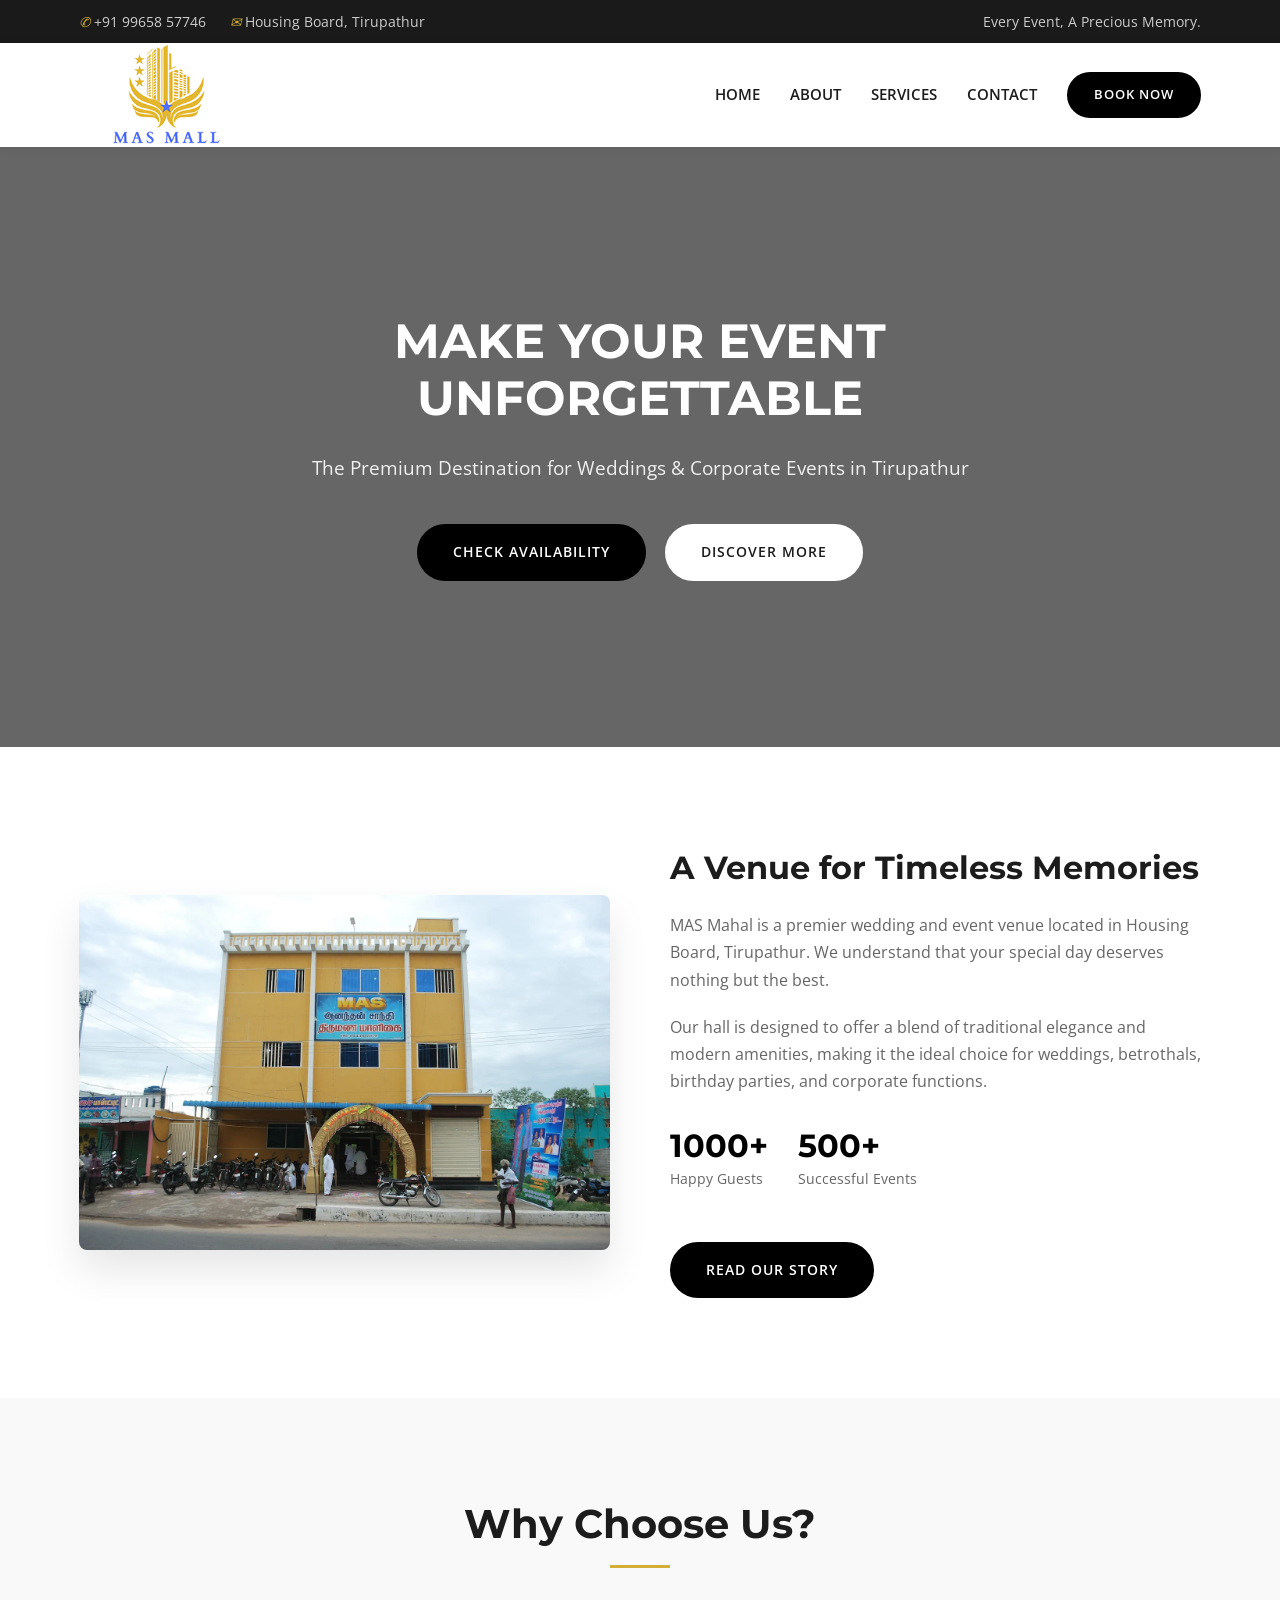
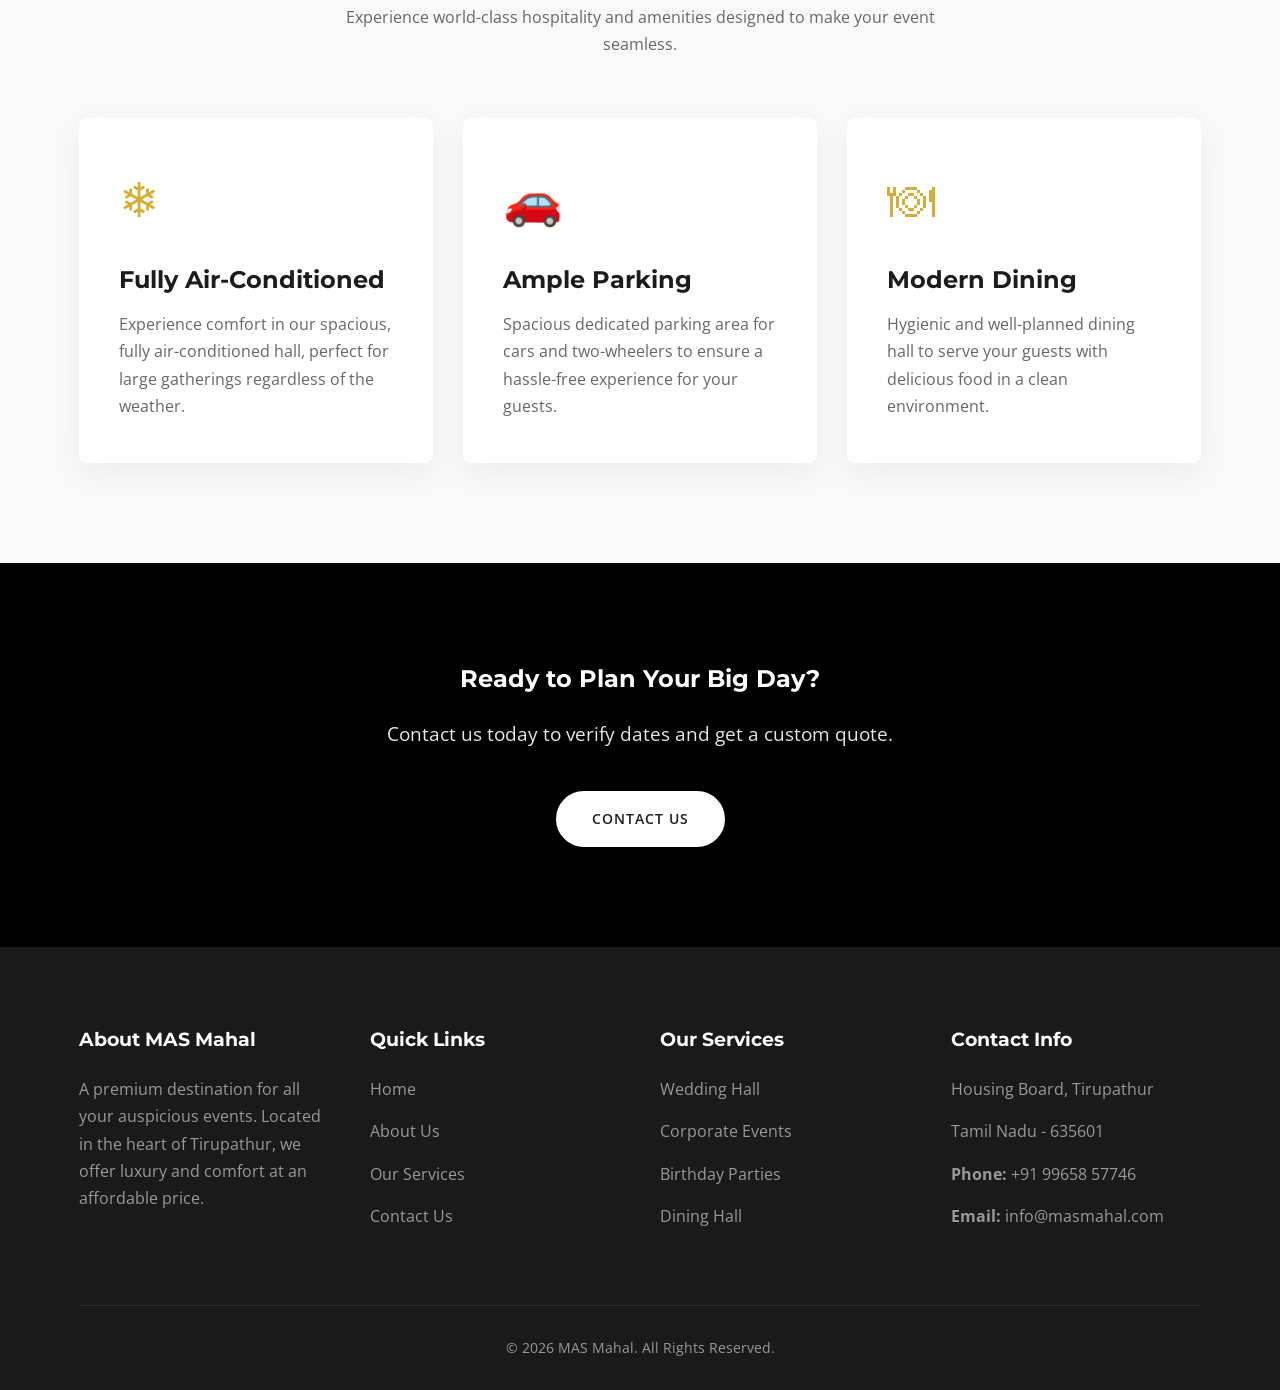
==== index.html @ 06b5ebdb "site" ====
<!DOCTYPE html>
<html lang="en">

<head>
    <meta charset="UTF-8">
    <meta name="viewport" content="width=device-width, initial-scale=1.0">
    <title>MAS Mahal | Premium Wedding & Event Venue</title>
    <meta name="description"
        content="MAS Mahal - A premium air-conditioned wedding and event venue in Manavala Nagar, Tiruvallur. Perfect for weddings, receptions, and corporate events.">
    <!-- Google Fonts -->
    <link rel="preconnect" href="https://fonts.googleapis.com">
    <link rel="preconnect" href="https://fonts.gstatic.com" crossorigin>
    <link
        href="https://fonts.googleapis.com/css2?family=Inter:wght@400;500;600&family=Playfair+Display:wght@400;600;700&display=swap"
        rel="stylesheet">
    <!-- Custom CSS -->
    <link rel="stylesheet" href="assets/css/style.css">
    <style>
        /* Mobile Menu Basic Implementation */
        .mobile-menu-btn {
            display: none;
            color: var(--secondary-color);
            font-size: 1.5rem;
            cursor: pointer;
        }

        @media(max-width: 768px) {
            .mobile-menu-btn {
                display: block;
            }
        }
    </style>
</head>

<body>

    <!-- Top Bar -->
    <div class="top-bar">
        <div class="container top-bar-content">
            <div>
                <span><i style="color:var(--secondary-color)">&#9990;</i> +91 99658 57746</span>
                <span style="margin-left: 20px"><i style="color:var(--secondary-color)">&#9993;</i> Housing Board,
                    Tirupathur</span>
            </div>
            <div>
                <!-- Social Icons or Opening Hours could go here -->
                <span>Every Event, A Precious Memory.</span>
            </div>
        </div>
    </div>

    <header>
        <div class="container">
            <nav>
                <div class="logo">
                    <a href="index.html"> <img src="./assets/images/logo.png" alt="MAS Mahal logo" style="width: 70%;"> </a>
                </div>
                <div class="mobile-menu-btn"
                    onclick="document.querySelector('.nav-links').style.display = document.querySelector('.nav-links').style.display=='flex'?'none':'flex'; document.querySelector('.nav-links').style.flexDirection='column'; document.querySelector('.nav-links').style.position='absolute'; document.querySelector('.nav-links').style.top='80px'; document.querySelector('.nav-links').style.left='0'; document.querySelector('.nav-links').style.background='#fff'; document.querySelector('.nav-links').style.width='100%'; document.querySelector('.nav-links').style.padding='20px 0'; document.querySelector('.nav-links').style.boxShadow='0 5px 10px rgba(0,0,0,0.1)';">
                    &#9776;
                </div>
                <ul class="nav-links">
                    <li><a href="index.html">Home</a></li>
                    <li><a href="about.html">About</a></li>
                    <li><a href="services.html">Services</a></li>
                    <li><a href="contact.html">Contact</a></li>
                    <li><a href="contact.html" class="btn" style="padding: 10px 25px; font-size: 0.8rem;">Book Now</a>
                    </li>
                </ul>
            </nav>
        </div>
    </header>

<!-- Hero Section -->
<section class="hero"
    style="background-image: url('https://images.unsplash.com/photo-1519167758481-83f550bb49b3?ixlib=rb-1.2.1&auto=format&fit=crop&w=1950&q=80');">
    <div class="container hero-content">
        <h1>MAKE YOUR EVENT UNFORGETTABLE</h1>
        <p>The Premium Destination for Weddings & Corporate Events in Tirupathur</p>
        <div style="margin-top: 30px;">
            <a href="contact.html" class="btn">Check Availability</a>
            <a href="about.html" class="btn btn-secondary" style="margin-left: 15px;">Discover More</a>
        </div>
    </div>
</section>

<!-- Features / Intro -->
<section class="section">
    <div class="container">
        <div class="split-layout">
            <div class="split-image">
                <img src="assets/images/home.webp"
                    alt="Interior">
            </div>
            <div class="split-content">
                <h2>A Venue for Timeless Memories</h2>
                <p>MAS Mahal is a premier wedding and event venue located in Housing Board, Tirupathur. We understand
                    that your special day deserves nothing but the best.</p>
                <p>Our hall is designed to offer a blend of traditional elegance and modern amenities, making it the
                    ideal choice for weddings, betrothals, birthday parties, and corporate functions.</p>

                <div style="display: flex; gap: 30px; margin-top: 30px;">
                    <div>
                        <h4 style="color:var(--primary-color); font-size: 2rem; margin-bottom: 0;">1000+</h4>
                        <p style="font-size: 0.9rem;">Happy Guests</p>
                    </div>
                    <div>
                        <h4 style="color:var(--primary-color); font-size: 2rem; margin-bottom: 0;">500+</h4>
                        <p style="font-size: 0.9rem;">Successful Events</p>
                    </div>
                </div>

                <a href="about.html" class="btn" style="margin-top: 30px; display: inline-block;">Read Our Story</a>
            </div>
        </div>
    </div>
</section>

<!-- Services Preview -->
<section class="section bg-light">
    <div class="container">
        <div class="section-title">
            <h2>Why Choose Us?</h2>
            <p style="max-width: 600px; margin: 20px auto 0;">Experience world-class hospitality and amenities designed
                to make your event seamless.</p>
        </div>

        <div style="display: grid; grid-template-columns: repeat(auto-fit, minmax(300px, 1fr)); gap: 30px;">
            <!-- Card 1 -->
            <div class="service-card">
                <div class="service-icon">&#10052;</div>
                <h3>Fully Air-Conditioned</h3>
                <p>Experience comfort in our spacious, fully air-conditioned hall, perfect for large gatherings
                    regardless of the weather.</p>
            </div>
            <!-- Card 2 -->
            <div class="service-card">
                <div class="service-icon">&#128663;</div>
                <h3>Ample Parking</h3>
                <p>Spacious dedicated parking area for cars and two-wheelers to ensure a hassle-free experience for your
                    guests.</p>
            </div>
            <!-- Card 3 -->
            <div class="service-card">
                <div class="service-icon">&#127869;</div>
                <h3>Modern Dining</h3>
                <p>Hygienic and well-planned dining hall to serve your guests with delicious food in a clean
                    environment.</p>
            </div>
        </div>
    </div>
</section>

<!-- CTA -->
<section class="section" style="background-color: var(--primary-color); color: var(--white); text-align: center;">
    <div class="container">
        <h2 style="color: var(--white); margin-bottom: 1.5rem;">Ready to Plan Your Big Day?</h2>
        <p style="font-size: 1.2rem; margin-bottom: 2.5rem; opacity: 0.9;">Contact us today to verify dates and get a
            custom quote.</p>
        <a href="contact.html" class="btn btn-secondary">Contact Us</a>
    </div>
</section>

<footer>
    <div class="container">
        <div class="footer-grid">
            <div class="footer-col">
                <h3>About MAS Mahal</h3>
                <p>A premium destination for all your auspicious events. Located in the heart of Tirupathur, we offer
                    luxury and comfort at an affordable price.</p>
            </div>
            <div class="footer-col">
                <h3>Quick Links</h3>
                <ul>
                    <li><a href="index.html">Home</a></li>
                    <li><a href="about.html">About Us</a></li>
                    <li><a href="services.html">Our Services</a></li>
                    <li><a href="contact.html">Contact Us</a></li>
                </ul>
            </div>
            <div class="footer-col">
                <h3>Our Services</h3>
                <ul>
                    <li><a href="services.html">Wedding Hall</a></li>
                    <li><a href="services.html">Corporate Events</a></li>
                    <li><a href="services.html">Birthday Parties</a></li>
                    <li><a href="services.html">Dining Hall</a></li>
                </ul>
            </div>
            <div class="footer-col">
                <h3>Contact Info</h3>
                <ul>
                    <li>Housing Board, Tirupathur</li>
                    <li>Tamil Nadu - 635601</li>
                    <li><strong>Phone:</strong> +91 99658 57746</li>
                    <li><strong>Email:</strong> info@masmahal.com</li>
                </ul>
            </div>
        </div>
        <div class="copyright">
            <p>&copy; <span id="current-year"></span> MAS Mahal. All Rights Reserved.</p>
        </div>
    </div>
</footer>

    <script>document.getElementById('current-year').textContent = new Date().getFullYear();</script>

</body>

</html>
---- assets/css/style.css ----
/* Fonts */
@import url('https://fonts.googleapis.com/css2?family=Montserrat:wght@300;400;500;600;700&family=Open+Sans:wght@400;600&display=swap');

:root {
    --primary-color: #000;
    /* Deep Maroon */
    --secondary-color: #D4AF37;
    /* Gold */
    --text-heading: #1c1c1c;
    /* Almost Black */
    --text-body: #666666;
    /* Gray */
    --bg-light: #f9f9f9;
    --bg-dark: #1a1a1a;
    --white: #ffffff;
    --font-heading: 'Montserrat', sans-serif;
    --font-body: 'Open Sans', sans-serif;
    --transition: all 0.3s ease;
}

* {
    box-sizing: border-box;
    margin: 0;
    padding: 0;
}

body {
    font-family: var(--font-body);
    color: var(--text-body);
    line-height: 1.7;
    background-color: var(--white);
    overflow-x: hidden;
}

h1,
h2,
h3,
h4,
h5,
h6 {
    font-family: var(--font-heading);
    color: var(--text-heading);
    font-weight: 700;
    margin-bottom: 1rem;
    line-height: 1.3;
}

a {
    text-decoration: none;
    color: inherit;
    transition: var(--transition);
}

ul {
    list-style: none;
}

img {
    max-width: 100%;
    display: block;
}

/* Utilities */
.container {
    width: 90%;
    max-width: 1200px;
    margin: 0 auto;
    padding: 0 15px;
}

.section {
    padding: 100px 0;
    position: relative;
    overflow: hidden;
}

.bg-light {
    background-color: var(--bg-light);
}

.text-center {
    text-align: center;
}

.btn {
    display: inline-block;
    background-color: #000;
    color: var(--white);
    padding: 14px 34px;
    font-weight: 600;
    border-radius: 50px;
    text-transform: uppercase;
    font-size: 0.9rem;
    letter-spacing: 1px;
    border: 2px solid var(--primary-color);
    cursor: pointer;
}

.btn:hover {
    background-color: transparent;
    color: var(--primary-color);
    border: 2px solid;
}

.btn-secondary {
    background-color: var(--white);
    color: var(--text-heading);
    border-color: var(--white);
}

.btn-secondary:hover {
    background-color: var(--secondary-color);
    color: var(--white);
    border-color: var(--secondary-color);
}

/* Header */
.top-bar {
    background-color: var(--bg-dark);
    color: #ccc;
    padding: 10px 0;
    font-size: 0.85rem;
    display: none;
    /* Hidden on mobile mostly, block on desktop */
}

@media (min-width: 768px) {
    .top-bar {
        display: block;
    }
}

.top-bar-content {
    display: flex;
    justify-content: space-between;
    align-items: center;
}

header {
    background-color: var(--white);
    box-shadow: 0 2px 10px rgba(0, 0, 0, 0.05);
    position: sticky;
    top: 0;
    z-index: 1000;
}

nav {
    display: flex;
    justify-content: space-between;
    align-items: center;
    /* padding: 20px 0; */
}

.logo a {
    font-size: 1.5rem;
    font-weight: 700;
    color: var(--primary-color);
    font-family: var(--font-heading);
    letter-spacing: -0.5px;
}

.nav-links {
    display: flex;
    gap: 30px;
    align-items: center;
}

.nav-links a {
    font-weight: 600;
    font-size: 0.95rem;
    color: var(--text-heading);
    text-transform: uppercase;
}

.nav-links a.btn {
    color: var(--white);
}

.nav-links a:hover,
.nav-links a.active {
    color: var(--primary-color);
}

/* Mobile Menu */
.mobile-menu-btn {
    display: none;
    font-size: 1.5rem;
    cursor: pointer;
    color: var(--text-heading);
}

/* Hero Section */
.hero {
    height: 40vh;
    /* Large height */
    min-height: 600px;
    background-size: cover;
    background-position: center;
    position: relative;
    display: flex;
    align-items: center;
    color: var(--white);
}

.hero::before {
    content: '';
    position: absolute;
    top: 0;
    left: 0;
    right: 0;
    bottom: 0;
    background: rgba(0, 0, 0, 0.6);
    /* Dark overlay */
    z-index: 1;
}

.hero-content {
    position: relative;
    z-index: 2;
    max-width: 800px;
    margin: 0 auto;
    text-align: center;
}

.hero h1 {
    font-size: 3rem;
    color: var(--white);
    margin-bottom: 1.5rem;
    line-height: 1.2;
}

.hero p {
    font-size: 1.2rem;
    margin-bottom: 2.5rem;
    opacity: 0.9;
}

.hero .btn:hover {
    color: var(--white);
    border-color: var(--white);
}

/* Common Section Titles */
.section-title {
    margin-bottom: 60px;
    text-align: center;
}

.section-title h2 {
    font-size: 2.5rem;
    position: relative;
    display: inline-block;
}

.section-title h2::after {
    content: '';
    display: block;
    width: 60px;
    height: 3px;
    background-color: var(--secondary-color);
    margin: 15px auto 0;
}

/* Cards (Services) */
.service-card {
    background: var(--white);
    padding: 40px;
    border-radius: 8px;
    box-shadow: 0 10px 30px rgba(0, 0, 0, 0.05);
    transition: var(--transition);
    height: 100%;
    border-bottom: 3px solid transparent;
}

.service-card:hover {
    transform: translateY(-10px);
    border-bottom-color: var(--primary-color);
}

.service-icon {
    font-size: 3rem;
    color: var(--secondary-color);
    margin-bottom: 1.5rem;
}

.service-card h3 {
    font-size: 1.5rem;
    margin-bottom: 1rem;
}

/* Feature/About Split */
.split-layout {
    display: grid;
    grid-template-columns: 1fr 1fr;
    gap: 60px;
    align-items: center;
}

.split-image img {
    border-radius: 8px;
    box-shadow: 0 20px 40px rgba(0, 0, 0, 0.1);
}

.split-content h2 {
    font-size: 2rem;
    margin-bottom: 1.5rem;
}

.split-content p {
    margin-bottom: 20px;
    font-size: 1rem;
}

/* Contact Box */
.contact-box {
    background: var(--white);
    padding: 30px;
    border-radius: 8px;
    box-shadow: 0 5px 20px rgba(0, 0, 0, 0.05);
    display: flex;
    align-items: center;
    gap: 20px;
    margin-bottom: 20px;
}

.contact-icon {
    width: 50px;
    height: 50px;
    background-color: var(--primary-color);
    color: var(--white);
    border-radius: 50%;
    display: flex;
    justify-content: center;
    align-items: center;
    font-size: 1.2rem;
    flex-shrink: 0;
}

/* Footer */
footer {
    background-color: var(--bg-dark);
    color: #999;
    padding: 80px 0 30px;
}

.footer-grid {
    display: grid;
    grid-template-columns: repeat(auto-fit, minmax(250px, 1fr));
    gap: 40px;
    margin-bottom: 60px;
}

.footer-col h3 {
    color: var(--white);
    font-size: 1.2rem;
    margin-bottom: 1.5rem;
}

.footer-col ul li {
    margin-bottom: 15px;
}

.footer-col ul li a:hover {
    color: var(--secondary-color);
    padding-left: 5px;
}

.copyright {
    text-align: center;
    border-top: 1px solid rgba(255, 255, 255, 0.1);
    padding-top: 30px;
    font-size: 0.9rem;
}

/* Form */
input,
textarea {
    width: 100%;
    padding: 15px;
    border: 1px solid #ddd;
    border-radius: 5px;
    font-family: inherit;
    margin-bottom: 20px;
    outline: none;
    transition: var(--transition);
}

input:focus,
textarea:focus {
    border-color: var(--primary-color);
}

/* Responsive */
@media (max-width: 768px) {
    .nav-links {
        display: none;
        /* Simplified mobile menu for now */
    }

    .mobile-menu-btn {
        display: block;
    }

    .hero h1 {
        font-size: 2.5rem;
    }

    .split-layout {
        grid-template-columns: 1fr;
    }

    .section {
        padding: 60px 0;
    }

    .top-bar {
        display: none;
    }
}
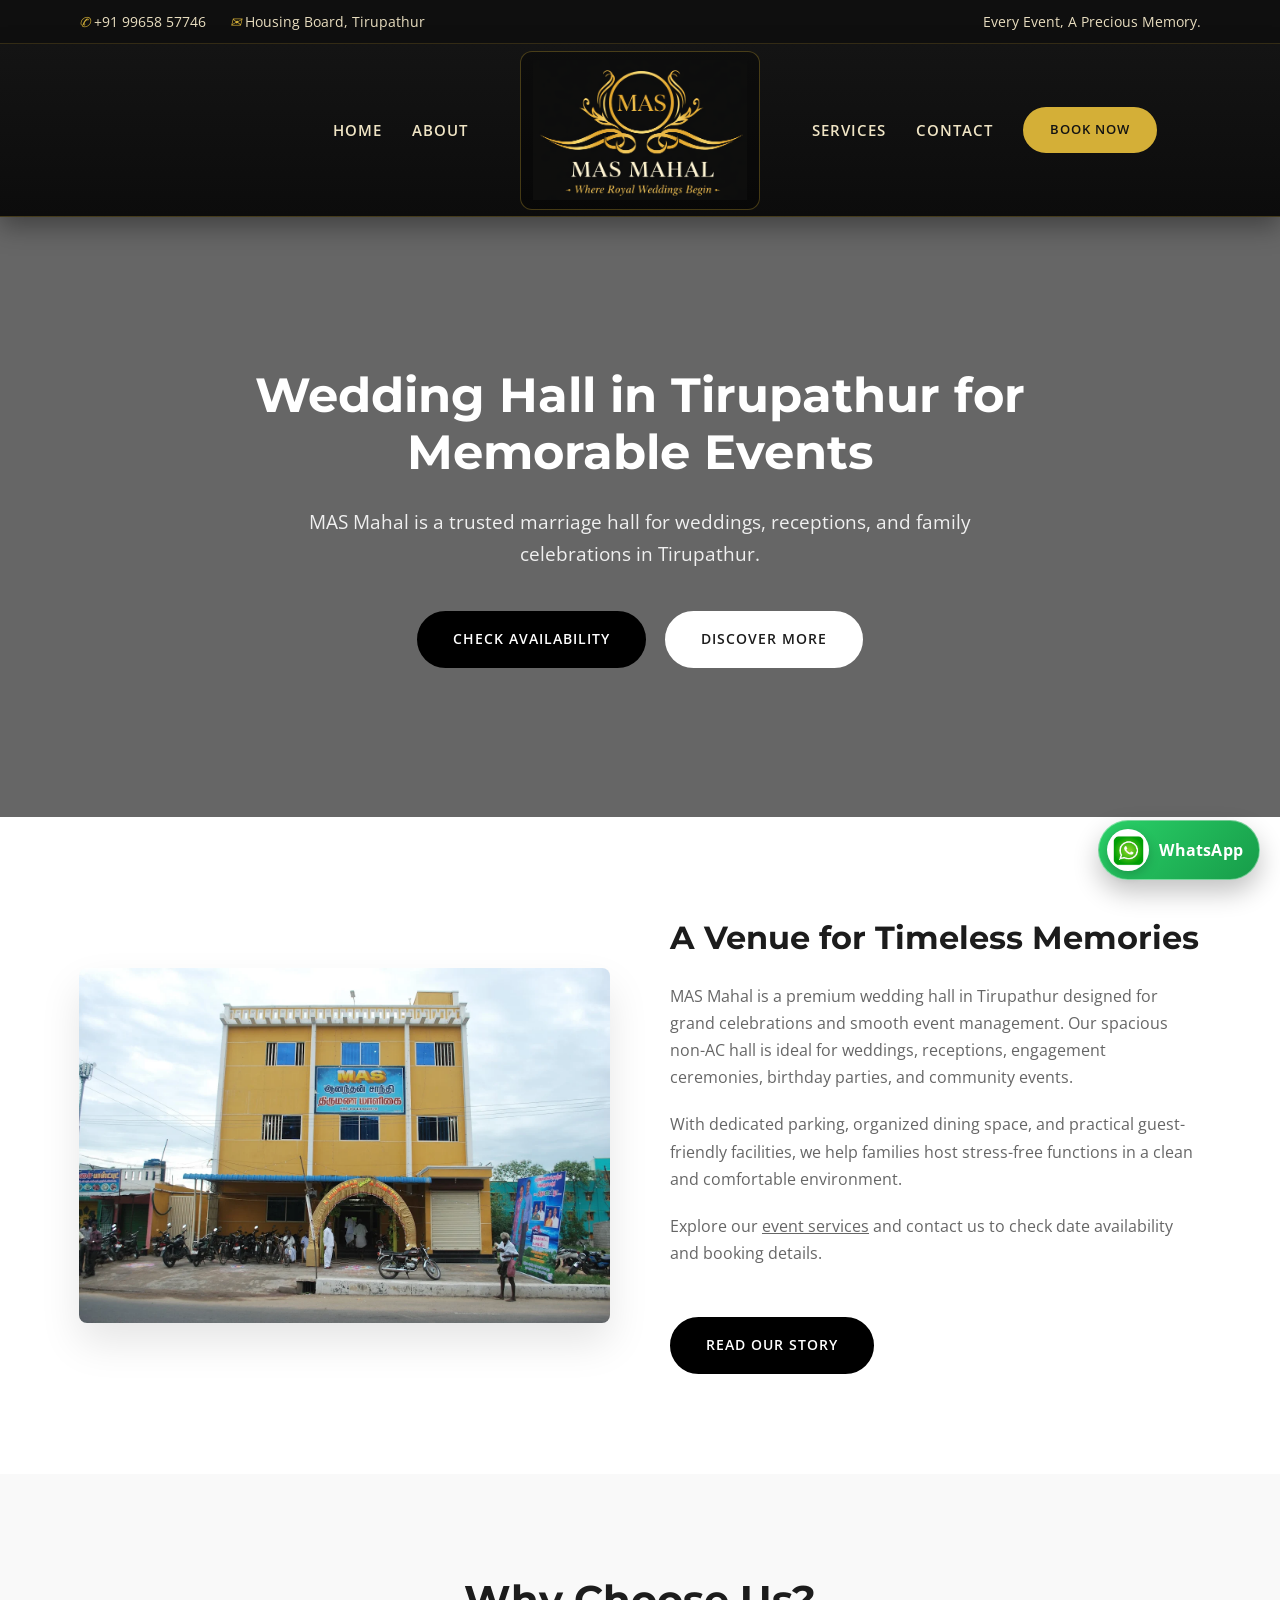
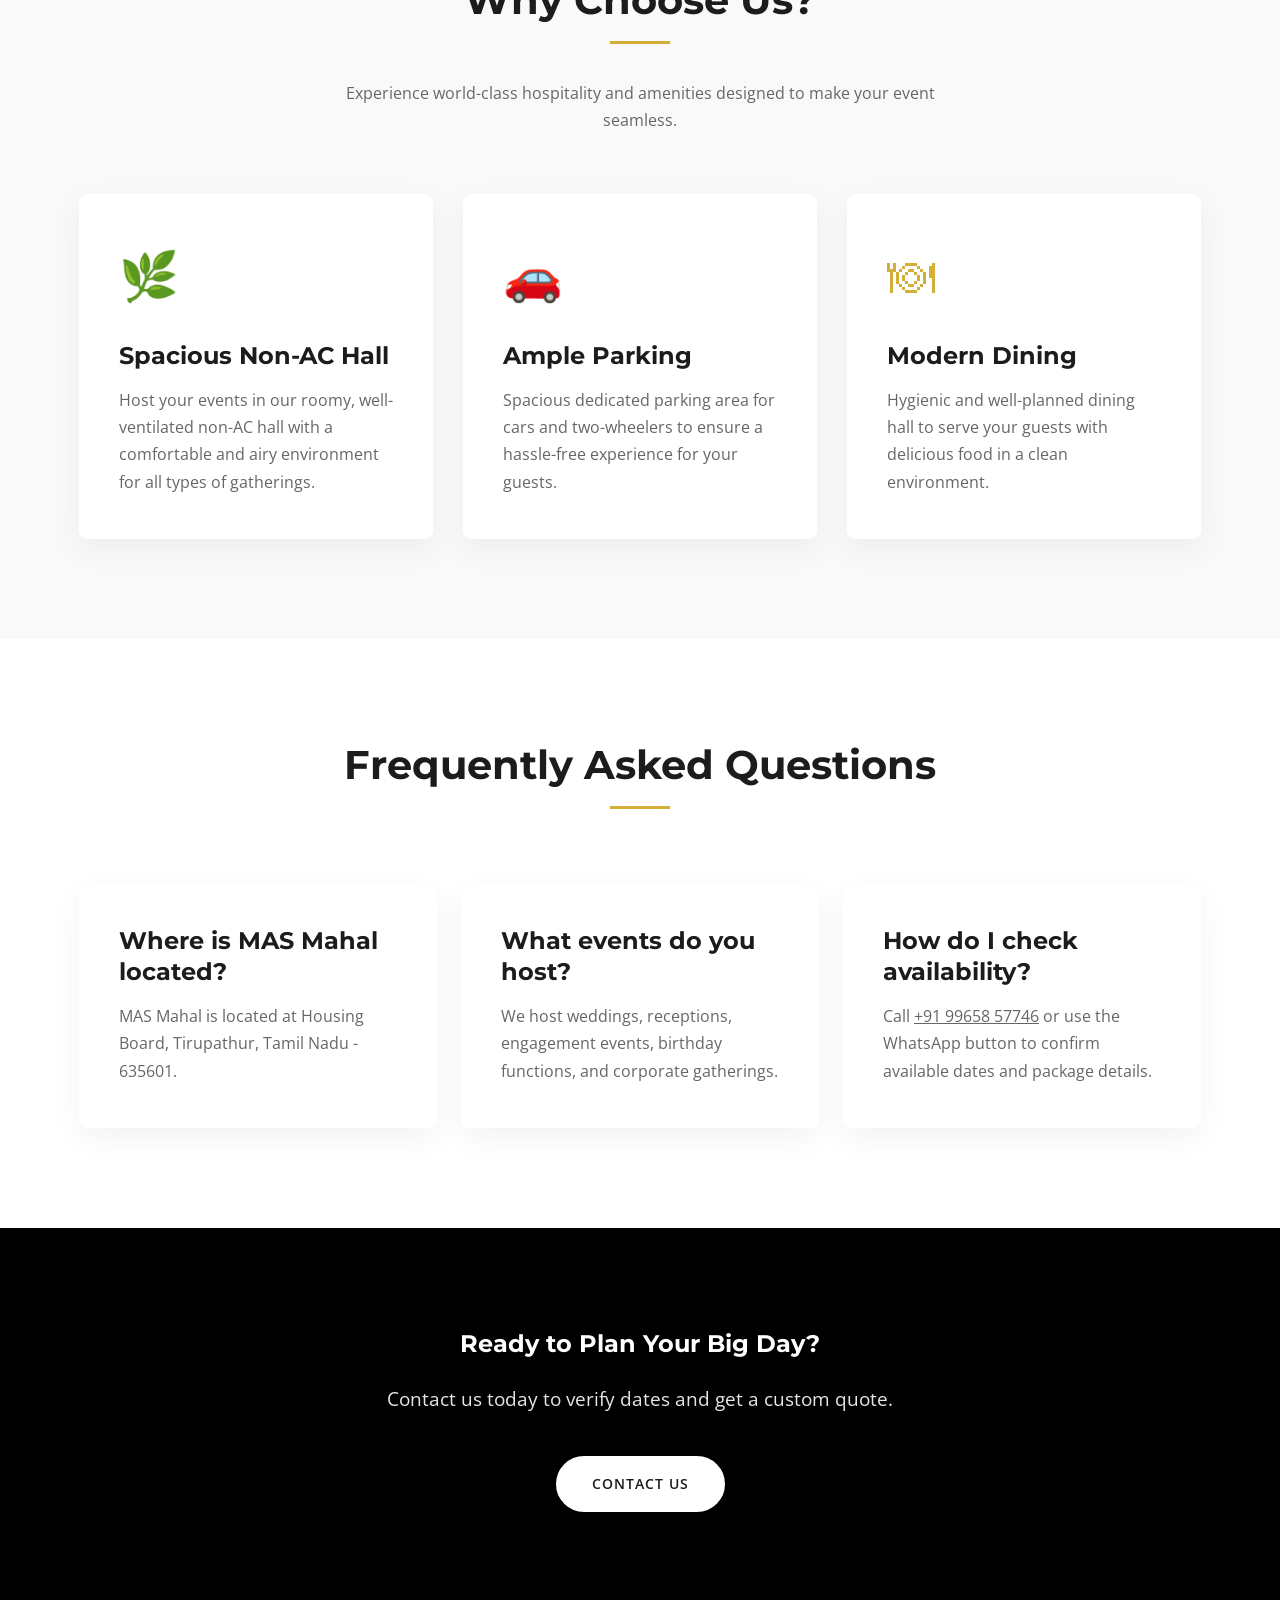
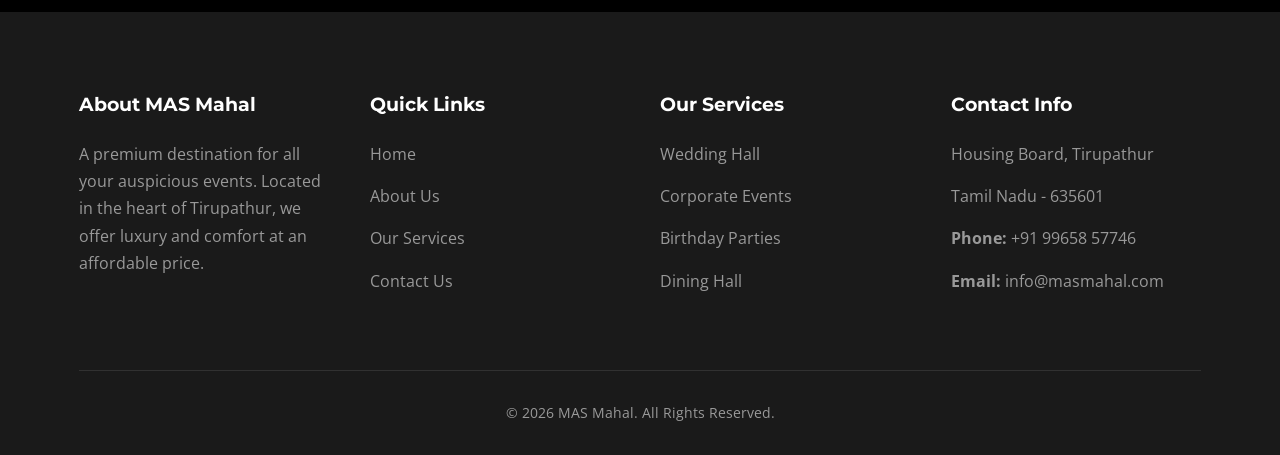
==== commit be92663a: "content" ====
--- a/index.html
+++ b/index.html
@@ -4,10 +4,83 @@
 <head>
     <meta charset="UTF-8">
     <meta name="viewport" content="width=device-width, initial-scale=1.0">
-    <title>MAS Mahal | Premium Wedding & Event Venue</title>
+        <title>Wedding Hall in Tirupathur | MAS Mahal Marriage Hall & Event Venue</title>
     <meta name="description"
-        content="MAS Mahal - A premium air-conditioned wedding and event venue in Manavala Nagar, Tiruvallur. Perfect for weddings, receptions, and corporate events.">
-    <!-- Google Fonts -->
+        content="MAS Mahal is a spacious marriage hall and event venue in Tirupathur, Tamil Nadu for weddings, receptions, engagement ceremonies, birthday parties, and corporate events.">
+    <meta name="keywords"
+        content="wedding hall in Tirupathur, marriage hall Tirupathur, kalyana mandapam Tirupathur, reception hall Tirupathur, event venue Tirupathur, MAS Mahal">
+    <meta name="robots" content="index, follow">
+    <meta name="author" content="MAS Mahal">
+    <link rel="canonical" href="https://masmahal.co.in/index.html">
+
+    <meta property="og:type" content="website">
+    <meta property="og:title" content="Wedding Hall in Tirupathur | MAS Mahal Marriage Hall & Event Venue">
+    <meta property="og:description"
+        content="Book MAS Mahal in Tirupathur for weddings, receptions, and family events with spacious hall facilities, parking, and modern dining support.">
+    <meta property="og:url" content="https://masmahal.co.in/index.html">
+    <meta property="og:image" content="https://masmahal.co.in/assets/images/logo-new.png">
+    <meta property="og:locale" content="en_IN">
+
+    <meta name="twitter:card" content="summary_large_image">
+    <meta name="twitter:title" content="Wedding Hall in Tirupathur | MAS Mahal">
+    <meta name="twitter:description"
+        content="Premium marriage hall in Tirupathur for weddings, receptions, engagement events, and corporate gatherings.">
+    <meta name="twitter:image" content="https://masmahal.co.in/assets/images/logo-new.png">
+
+    <script type="application/ld+json">
+        {
+          "@context": "https://schema.org",
+          "@graph": [
+            {
+              "@type": "EventVenue",
+              "name": "MAS Mahal",
+              "url": "https://masmahal.co.in/",
+              "image": "https://masmahal.co.in/assets/images/logo-new.png",
+              "description": "MAS Mahal is a premium wedding and event venue in Tirupathur with a spacious hall, parking, and modern guest facilities.",
+              "telephone": "+91-99658-57746",
+              "address": {
+                "@type": "PostalAddress",
+                "streetAddress": "Housing Board",
+                "addressLocality": "Tirupathur",
+                "addressRegion": "Tamil Nadu",
+                "postalCode": "635601",
+                "addressCountry": "IN"
+              },
+              "areaServed": "Tirupathur and nearby areas"
+            },
+            {
+              "@type": "FAQPage",
+              "mainEntity": [
+                {
+                  "@type": "Question",
+                  "name": "Where is MAS Mahal located?",
+                  "acceptedAnswer": {
+                    "@type": "Answer",
+                    "text": "MAS Mahal is located at Housing Board, Tirupathur, Tamil Nadu - 635601."
+                  }
+                },
+                {
+                  "@type": "Question",
+                  "name": "What events can be hosted at MAS Mahal?",
+                  "acceptedAnswer": {
+                    "@type": "Answer",
+                    "text": "You can host weddings, receptions, engagement functions, birthday parties, and corporate events at MAS Mahal."
+                  }
+                },
+                {
+                  "@type": "Question",
+                  "name": "How can I check date availability?",
+                  "acceptedAnswer": {
+                    "@type": "Answer",
+                    "text": "Call +91 99658 57746 or use the WhatsApp chat option on the website to check available dates and pricing."
+                  }
+                }
+              ]
+            }
+          ]
+        }
+    </script>
+<!-- Google Fonts -->
     <link rel="preconnect" href="https://fonts.googleapis.com">
     <link rel="preconnect" href="https://fonts.gstatic.com" crossorigin>
     <link
@@ -52,14 +125,28 @@
     <header>
         <div class="container">
             <nav>
+                <ul class="nav-links nav-left">
+                    <li><a href="index.html">Home</a></li>
+                    <li><a href="about.html">About</a></li>
+                </ul>
+
                 <div class="logo">
-                    <a href="index.html"> <img src="./assets/images/logo.png" alt="MAS Mahal logo" style="width: 70%;"> </a>
+                    <a href="index.html"><img src="./assets/images/logo.png" alt="MAS Mahal logo"></a>
                 </div>
+
+                <ul class="nav-links nav-right">
+                    <li><a href="services.html">Services</a></li>
+                    <li><a href="contact.html">Contact</a></li>
+                    <li><a href="contact.html" class="btn" style="padding: 10px 25px; font-size: 0.8rem;">Book Now</a>
+                    </li>
+                </ul>
+
                 <div class="mobile-menu-btn"
-                    onclick="document.querySelector('.nav-links').style.display = document.querySelector('.nav-links').style.display=='flex'?'none':'flex'; document.querySelector('.nav-links').style.flexDirection='column'; document.querySelector('.nav-links').style.position='absolute'; document.querySelector('.nav-links').style.top='80px'; document.querySelector('.nav-links').style.left='0'; document.querySelector('.nav-links').style.background='#fff'; document.querySelector('.nav-links').style.width='100%'; document.querySelector('.nav-links').style.padding='20px 0'; document.querySelector('.nav-links').style.boxShadow='0 5px 10px rgba(0,0,0,0.1)';">
+                    onclick="const menu = document.querySelector('.nav-links-mobile'); menu.style.display = menu.style.display === 'flex' ? 'none' : 'flex';">
                     &#9776;
                 </div>
-                <ul class="nav-links">
+
+                <ul class="nav-links-mobile">
                     <li><a href="index.html">Home</a></li>
                     <li><a href="about.html">About</a></li>
                     <li><a href="services.html">Services</a></li>
@@ -75,8 +162,8 @@
 <section class="hero"
     style="background-image: url('https://images.unsplash.com/photo-1519167758481-83f550bb49b3?ixlib=rb-1.2.1&auto=format&fit=crop&w=1950&q=80');">
     <div class="container hero-content">
-        <h1>MAKE YOUR EVENT UNFORGETTABLE</h1>
-        <p>The Premium Destination for Weddings & Corporate Events in Tirupathur</p>
+        <h1>Wedding Hall in Tirupathur for Memorable Events</h1>
+        <p>MAS Mahal is a trusted marriage hall for weddings, receptions, and family celebrations in Tirupathur.</p>
         <div style="margin-top: 30px;">
             <a href="contact.html" class="btn">Check Availability</a>
             <a href="about.html" class="btn btn-secondary" style="margin-left: 15px;">Discover More</a>
@@ -90,26 +177,17 @@
         <div class="split-layout">
             <div class="split-image">
                 <img src="assets/images/home.webp"
-                    alt="Interior">
+                    alt="MAS Mahal wedding hall interior in Tirupathur" loading="lazy">
             </div>
             <div class="split-content">
                 <h2>A Venue for Timeless Memories</h2>
-                <p>MAS Mahal is a premier wedding and event venue located in Housing Board, Tirupathur. We understand
-                    that your special day deserves nothing but the best.</p>
-                <p>Our hall is designed to offer a blend of traditional elegance and modern amenities, making it the
-                    ideal choice for weddings, betrothals, birthday parties, and corporate functions.</p>
-
-                <div style="display: flex; gap: 30px; margin-top: 30px;">
-                    <div>
-                        <h4 style="color:var(--primary-color); font-size: 2rem; margin-bottom: 0;">1000+</h4>
-                        <p style="font-size: 0.9rem;">Happy Guests</p>
-                    </div>
-                    <div>
-                        <h4 style="color:var(--primary-color); font-size: 2rem; margin-bottom: 0;">500+</h4>
-                        <p style="font-size: 0.9rem;">Successful Events</p>
-                    </div>
-                </div>
-
+                <p>MAS Mahal is a premium wedding hall in Tirupathur designed for grand celebrations and smooth event
+                    management. Our spacious non-AC hall is ideal for weddings, receptions, engagement ceremonies,
+                    birthday parties, and community events.</p>
+                <p>With dedicated parking, organized dining space, and practical guest-friendly facilities, we help
+                    families host stress-free functions in a clean and comfortable environment.</p>
+                <p>Explore our <a href="services.html" style="text-decoration: underline;">event services</a> and
+                    contact us to check date availability and booking details.</p>
                 <a href="about.html" class="btn" style="margin-top: 30px; display: inline-block;">Read Our Story</a>
             </div>
         </div>
@@ -128,10 +206,10 @@
         <div style="display: grid; grid-template-columns: repeat(auto-fit, minmax(300px, 1fr)); gap: 30px;">
             <!-- Card 1 -->
             <div class="service-card">
-                <div class="service-icon">&#10052;</div>
-                <h3>Fully Air-Conditioned</h3>
-                <p>Experience comfort in our spacious, fully air-conditioned hall, perfect for large gatherings
-                    regardless of the weather.</p>
+                <div class="service-icon">&#127807;</div>
+                <h3>Spacious Non-AC Hall</h3>
+                <p>Host your events in our roomy, well-ventilated non-AC hall with a comfortable and airy environment
+                    for all types of gatherings.</p>
             </div>
             <!-- Card 2 -->
             <div class="service-card">
@@ -146,6 +224,29 @@
                 <h3>Modern Dining</h3>
                 <p>Hygienic and well-planned dining hall to serve your guests with delicious food in a clean
                     environment.</p>
+            </div>
+        </div>
+    </div>
+</section>
+
+<section class="section">
+    <div class="container">
+        <div class="section-title">
+            <h2>Frequently Asked Questions</h2>
+        </div>
+        <div style="display: grid; grid-template-columns: repeat(auto-fit, minmax(280px, 1fr)); gap: 24px;">
+            <div class="service-card">
+                <h3>Where is MAS Mahal located?</h3>
+                <p>MAS Mahal is located at Housing Board, Tirupathur, Tamil Nadu - 635601.</p>
+            </div>
+            <div class="service-card">
+                <h3>What events do you host?</h3>
+                <p>We host weddings, receptions, engagement events, birthday functions, and corporate gatherings.</p>
+            </div>
+            <div class="service-card">
+                <h3>How do I check availability?</h3>
+                <p>Call <a href="tel:+919965857746" style="text-decoration: underline;">+91 99658 57746</a> or use the
+                    WhatsApp button to confirm available dates and package details.</p>
             </div>
         </div>
     </div>
@@ -203,8 +304,16 @@
     </div>
 </footer>
 
+<a class="whatsapp-float" href="https://wa.me/919965857746?text=Hi%20MAS%20Mahal%2C%20I%20want%20to%20check%20hall%20availability."
+    target="_blank" rel="noopener noreferrer" aria-label="Chat with MAS Mahal on WhatsApp">
+    <span class="whatsapp-float-icon" aria-hidden="true">
+        <img src="assets/images/whatsapp.jpg" alt="WhatsApp icon">
+    </span>
+    <span class="whatsapp-float-label">WhatsApp</span>
+</a>
+
     <script>document.getElementById('current-year').textContent = new Date().getFullYear();</script>
 
 </body>
 
-</html>+</html>
--- a/assets/css/style.css
+++ b/assets/css/style.css
@@ -16,6 +16,7 @@
     --font-heading: 'Montserrat', sans-serif;
     --font-body: 'Open Sans', sans-serif;
     --transition: all 0.3s ease;
+    --header-side-gap: clamp(44px, 4vw, 76px);
 }
 
 * {
@@ -116,10 +117,11 @@
 
 /* Header */
 .top-bar {
-    background-color: var(--bg-dark);
-    color: #ccc;
+    background-color: #0f0f0f;
+    color: #e8ddbf;
     padding: 10px 0;
     font-size: 0.85rem;
+    border-bottom: 1px solid rgba(212, 175, 55, 0.2);
     display: none;
     /* Hidden on mobile mostly, block on desktop */
 }
@@ -134,59 +136,131 @@
     display: flex;
     justify-content: space-between;
     align-items: center;
+    flex-wrap: wrap;
+    gap: 20px;
 }
 
 header {
-    background-color: var(--white);
-    box-shadow: 0 2px 10px rgba(0, 0, 0, 0.05);
+    background: linear-gradient(180deg, #141414 0%, #0c0c0c 100%);
+    box-shadow: 0 10px 24px rgba(0, 0, 0, 0.35);
+    border-bottom: 1px solid rgba(212, 175, 55, 0.25);
     position: sticky;
     top: 0;
     z-index: 1000;
 }
 
 nav {
-    display: flex;
-    justify-content: space-between;
-    align-items: center;
-    /* padding: 20px 0; */
+    display: grid;
+    grid-template-columns: 1fr auto 1fr;
+    align-items: center;
+    min-height: 172px;
+    padding: 0;
+    position: relative;
+}
+
+.logo {
+    grid-column: 2;
+    justify-self: center;
+    z-index: 2;
 }
 
 .logo a {
-    font-size: 1.5rem;
-    font-weight: 700;
-    color: var(--primary-color);
-    font-family: var(--font-heading);
-    letter-spacing: -0.5px;
+    display: inline-flex;
+    align-items: center;
+    justify-content: center;
+    padding: 8px 12px;
+    border-radius: 12px;
+    border: 1px solid rgba(212, 175, 55, 0.3);
+    background: rgba(0, 0, 0, 0.35);
+}
+
+.logo img {
+    height: clamp(102px, 11vw, 148px);
+    width: auto;
+    max-width: none;
+    object-fit: contain;
 }
 
 .nav-links {
-    display: flex;
-    gap: 30px;
-    align-items: center;
+    display: grid;
+    grid-auto-flow: column;
+    column-gap: 30px;
+    align-items: center;
+    margin: 0;
+    padding: 0;
+    list-style: none;
+}
+
+.nav-left {
+    grid-column: 1;
+    justify-self: end;
+    margin-right: var(--header-side-gap);
+}
+
+.nav-right {
+    grid-column: 3;
+    justify-self: start;
+    margin-left: var(--header-side-gap);
 }
 
 .nav-links a {
     font-weight: 600;
-    font-size: 0.95rem;
-    color: var(--text-heading);
+    font-size: 0.92rem;
+    color: #f0e5c5;
     text-transform: uppercase;
+    letter-spacing: 1px;
 }
 
 .nav-links a.btn {
-    color: var(--white);
+    background-color: var(--secondary-color);
+    border-color: var(--secondary-color);
+    color: #131313;
+    padding: 10px 24px;
 }
 
 .nav-links a:hover,
 .nav-links a.active {
-    color: var(--primary-color);
+    color: var(--secondary-color);
+}
+
+.nav-links a.btn:hover {
+    background-color: transparent;
+    color: var(--secondary-color);
+    border-color: var(--secondary-color);
+}
+
+.nav-links-mobile {
+    display: none;
+}
+
+.nav-links-mobile a {
+    font-weight: 600;
+    font-size: 0.9rem;
+    color: #f0e5c5;
+    text-transform: uppercase;
+    letter-spacing: 0.9px;
+}
+
+.nav-links-mobile a.btn {
+    background-color: var(--secondary-color);
+    border-color: var(--secondary-color);
+    color: #131313;
+}
+
+.nav-links-mobile a.btn:hover {
+    background-color: transparent;
+    color: var(--secondary-color);
+    border-color: var(--secondary-color);
 }
 
 /* Mobile Menu */
 .mobile-menu-btn {
     display: none;
-    font-size: 1.5rem;
+    font-size: 1.6rem;
     cursor: pointer;
-    color: var(--text-heading);
+    color: var(--secondary-color);
+    grid-column: 3;
+    justify-self: end;
 }
 
 /* Hero Section */
@@ -370,6 +444,57 @@
     border-top: 1px solid rgba(255, 255, 255, 0.1);
     padding-top: 30px;
     font-size: 0.9rem;
+}
+
+/* WhatsApp Floating Button */
+.whatsapp-float {
+    position: fixed;
+    right: 20px;
+    bottom: 20px;
+    z-index: 1100;
+    display: inline-flex;
+    align-items: center;
+    gap: 10px;
+    background: linear-gradient(135deg, #2ad168, #179c49);
+    color: var(--white);
+    padding: 8px 16px 8px 8px;
+    border-radius: 999px;
+    font-weight: 700;
+    font-size: 1rem;
+    border: 1px solid rgba(255, 255, 255, 0.4);
+    box-shadow: 0 12px 26px rgba(0, 0, 0, 0.24);
+}
+
+.whatsapp-float:hover {
+    color: var(--white);
+    transform: translateY(-2px) scale(1.01);
+    box-shadow: 0 16px 30px rgba(0, 0, 0, 0.28);
+}
+
+.whatsapp-float-icon {
+    width: 42px;
+    height: 42px;
+    border-radius: 50%;
+    overflow: hidden;
+    background: #fff;
+    display: inline-flex;
+    align-items: center;
+    justify-content: center;
+    line-height: 1;
+    box-shadow: 0 4px 12px rgba(0, 0, 0, 0.2);
+}
+
+.whatsapp-float-icon img {
+    width: 82%;
+    height: 82%;
+    object-fit: contain;
+    display: block;
+    border-radius: 8px;
+}
+
+.whatsapp-float-label {
+    line-height: 1;
+    letter-spacing: 0.2px;
 }
 
 /* Form */
@@ -391,16 +516,91 @@
 }
 
 /* Responsive */
+@media (max-width: 1200px) {
+    nav {
+        min-height: 154px;
+        padding: 0;
+    }
+
+    .logo img {
+        height: clamp(90px, 12vw, 128px);
+    }
+
+    .nav-links {
+        column-gap: 20px;
+    }
+
+    .nav-left {
+        margin-right: clamp(28px, 3vw, 52px);
+    }
+
+    .nav-right {
+        margin-left: clamp(28px, 3vw, 52px);
+    }
+
+    .nav-links a {
+        font-size: 0.84rem;
+        letter-spacing: 0.8px;
+    }
+
+    .nav-links a.btn {
+        padding: 9px 18px;
+    }
+}
+
 @media (max-width: 768px) {
-    .nav-links {
+    .nav-left,
+    .nav-right {
         display: none;
-        /* Simplified mobile menu for now */
     }
 
     .mobile-menu-btn {
         display: block;
     }
 
+    nav {
+        grid-template-columns: 1fr auto 1fr;
+        min-height: 96px;
+        padding: 8px 0;
+    }
+
+    .logo {
+        grid-column: 2;
+        justify-self: center;
+    }
+
+    .logo a {
+        padding: 6px 10px;
+        border-radius: 10px;
+    }
+
+    .logo img {
+        height: clamp(66px, 18vw, 86px);
+    }
+
+    .mobile-menu-btn {
+        grid-column: 3;
+        justify-self: end;
+    }
+
+    .nav-links-mobile {
+        display: none;
+        position: absolute;
+        top: 100%;
+        left: 0;
+        width: 100%;
+        background: #0f0f0f;
+        border-top: 1px solid rgba(212, 175, 55, 0.22);
+        box-shadow: 0 8px 20px rgba(0, 0, 0, 0.35);
+        flex-direction: column;
+        align-items: center;
+        gap: 14px;
+        padding: 18px 0 20px;
+        list-style: none;
+        margin: 0;
+        z-index: 1200;
+    }
+
     .hero h1 {
         font-size: 2.5rem;
     }
@@ -416,4 +616,23 @@
     .top-bar {
         display: none;
     }
-}
+
+    .whatsapp-float {
+        right: 14px;
+        bottom: 14px;
+        width: 58px;
+        height: 58px;
+        padding: 0;
+        border-radius: 50%;
+        justify-content: center;
+    }
+
+    .whatsapp-float-label {
+        display: none;
+    }
+
+    .whatsapp-float-icon {
+        width: 42px;
+        height: 42px;
+    }
+}
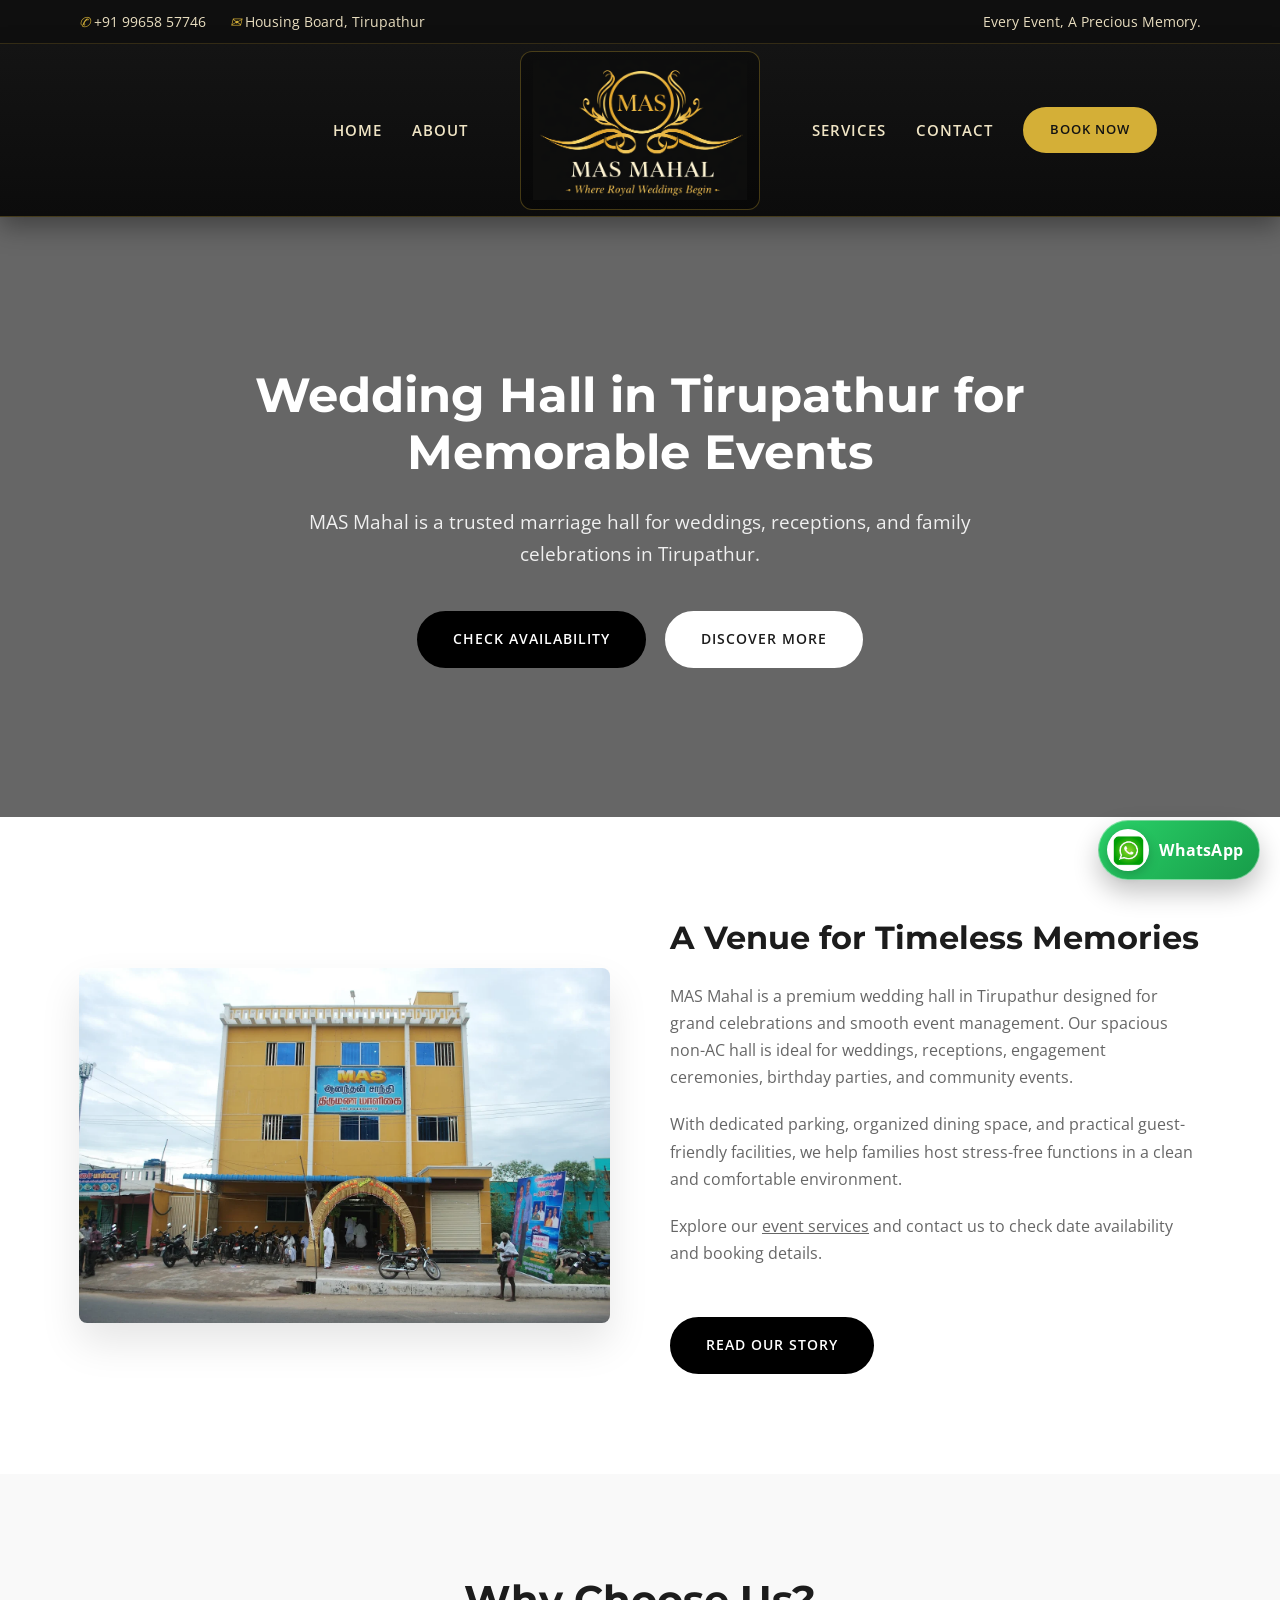
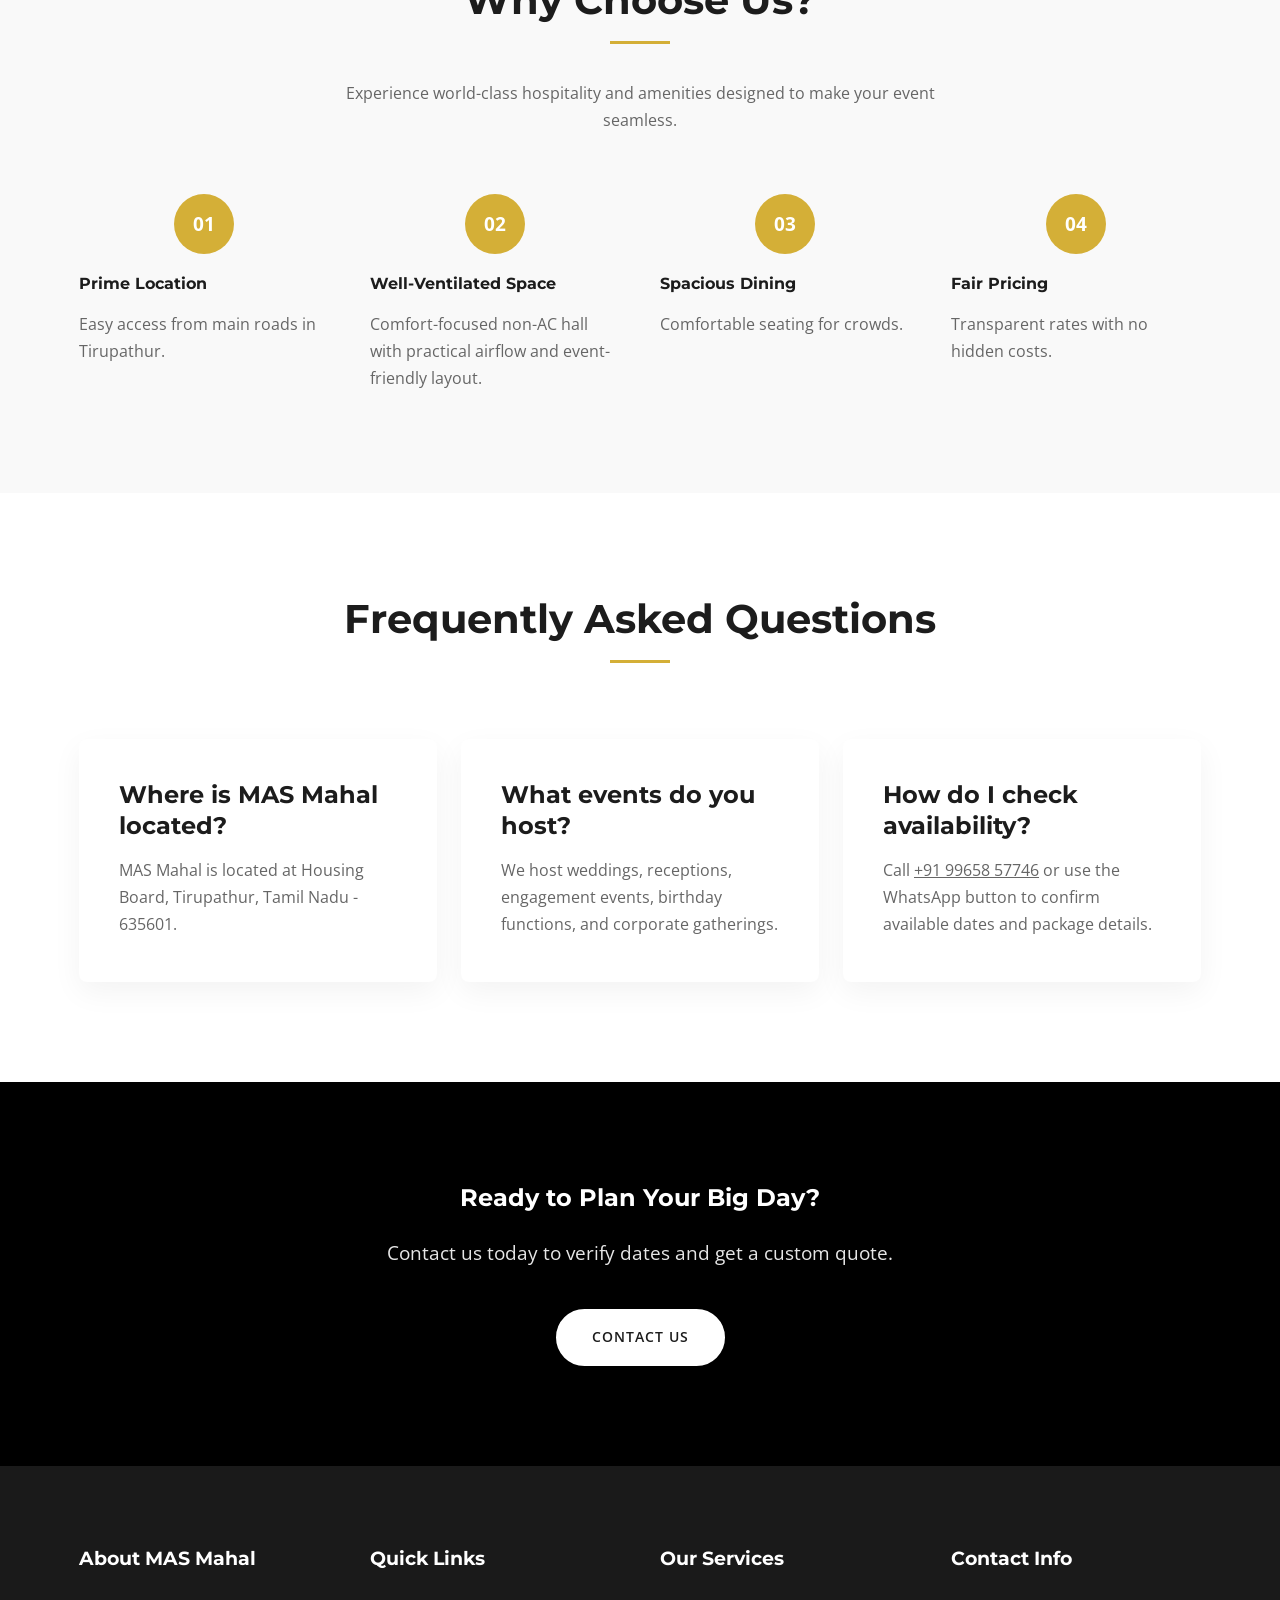
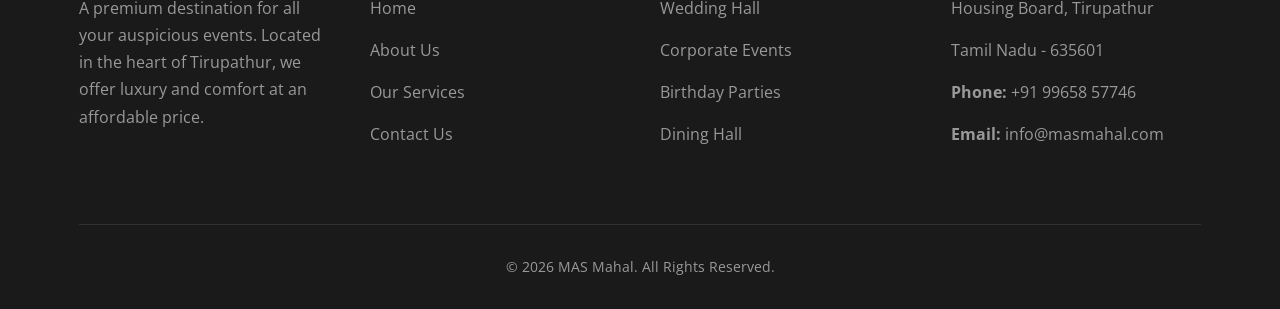
==== commit 0e20e50e: "seo" ====
--- a/index.html
+++ b/index.html
@@ -203,29 +203,60 @@
                 to make your event seamless.</p>
         </div>
 
-        <div style="display: grid; grid-template-columns: repeat(auto-fit, minmax(300px, 1fr)); gap: 30px;">
-            <!-- Card 1 -->
+                <div style="display: grid; grid-template-columns: repeat(auto-fit, minmax(250px, 1fr)); gap: 40px;">
+            <div>
+                <div
+                    style="width: 60px; height: 60px; background: var(--secondary-color); border-radius: 50%; display:flex; align-items:center; justify-content:center; margin: 0 auto 20px; color: white; font-weight: bold; font-size: 1.2rem;">
+                    01</div>
+                <h4>Prime Location</h4>
+                <p>Easy access from main roads in Tirupathur.</p>
+            </div>
+            <div>
+                <div
+                    style="width: 60px; height: 60px; background: var(--secondary-color); border-radius: 50%; display:flex; align-items:center; justify-content:center; margin: 0 auto 20px; color: white; font-weight: bold; font-size: 1.2rem;">
+                    02</div>
+                <h4>Well-Ventilated Space</h4>
+                <p>Comfort-focused non-AC hall with practical airflow and event-friendly layout.</p>
+            </div>
+            <div>
+                <div
+                    style="width: 60px; height: 60px; background: var(--secondary-color); border-radius: 50%; display:flex; align-items:center; justify-content:center; margin: 0 auto 20px; color: white; font-weight: bold; font-size: 1.2rem;">
+                    03</div>
+                <h4>Spacious Dining</h4>
+                <p>Comfortable seating for crowds.</p>
+            </div>
+            <div>
+                <div
+                    style="width: 60px; height: 60px; background: var(--secondary-color); border-radius: 50%; display:flex; align-items:center; justify-content:center; margin: 0 auto 20px; color: white; font-weight: bold; font-size: 1.2rem;">
+                    04</div>
+                <h4>Fair Pricing</h4>
+                <p>Transparent rates with no hidden costs.</p>
+            </div>
+        </div>
+
+  <!--       <div style="display: grid; grid-template-columns: repeat(auto-fit, minmax(300px, 1fr)); gap: 30px;">
+            
             <div class="service-card">
                 <div class="service-icon">&#127807;</div>
                 <h3>Spacious Non-AC Hall</h3>
                 <p>Host your events in our roomy, well-ventilated non-AC hall with a comfortable and airy environment
                     for all types of gatherings.</p>
             </div>
-            <!-- Card 2 -->
+            
             <div class="service-card">
                 <div class="service-icon">&#128663;</div>
                 <h3>Ample Parking</h3>
                 <p>Spacious dedicated parking area for cars and two-wheelers to ensure a hassle-free experience for your
                     guests.</p>
             </div>
-            <!-- Card 3 -->
+             
             <div class="service-card">
                 <div class="service-icon">&#127869;</div>
                 <h3>Modern Dining</h3>
                 <p>Hygienic and well-planned dining hall to serve your guests with delicious food in a clean
                     environment.</p>
             </div>
-        </div>
+        </div> -->
     </div>
 </section>
 
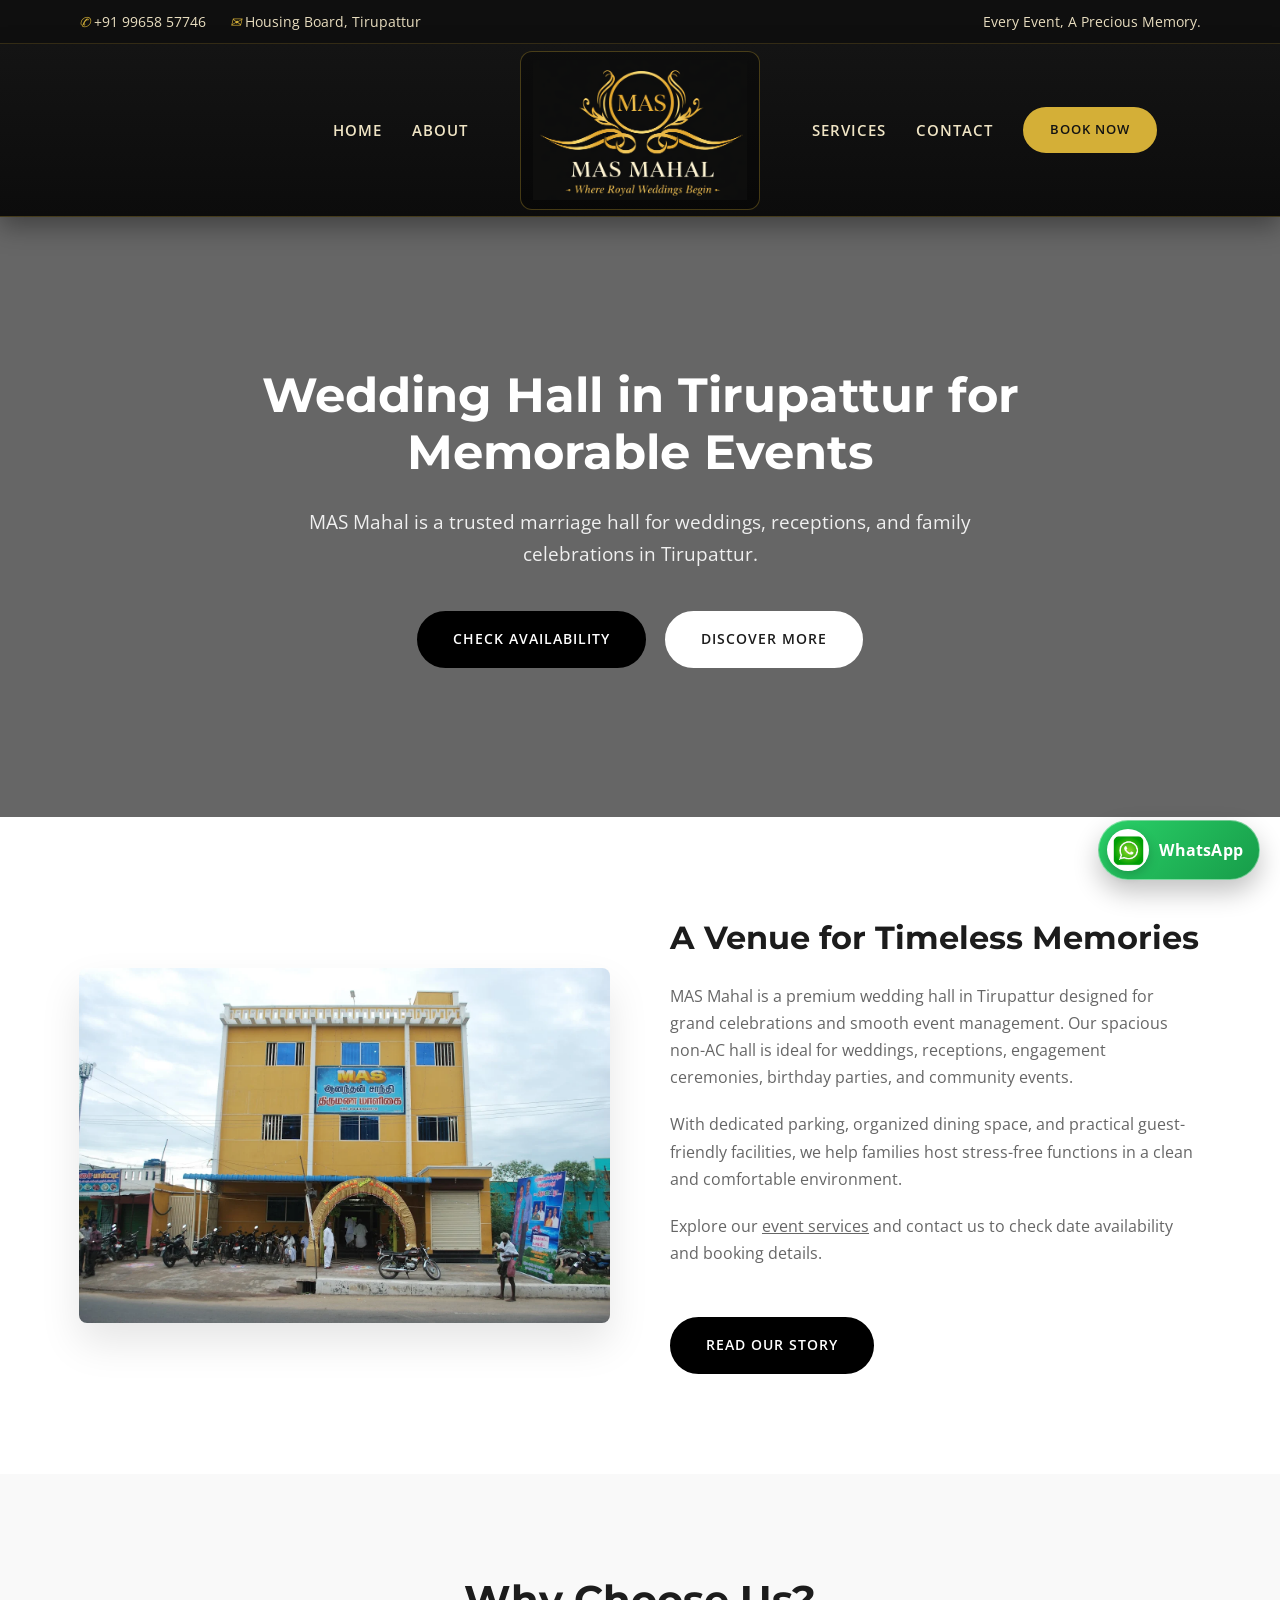
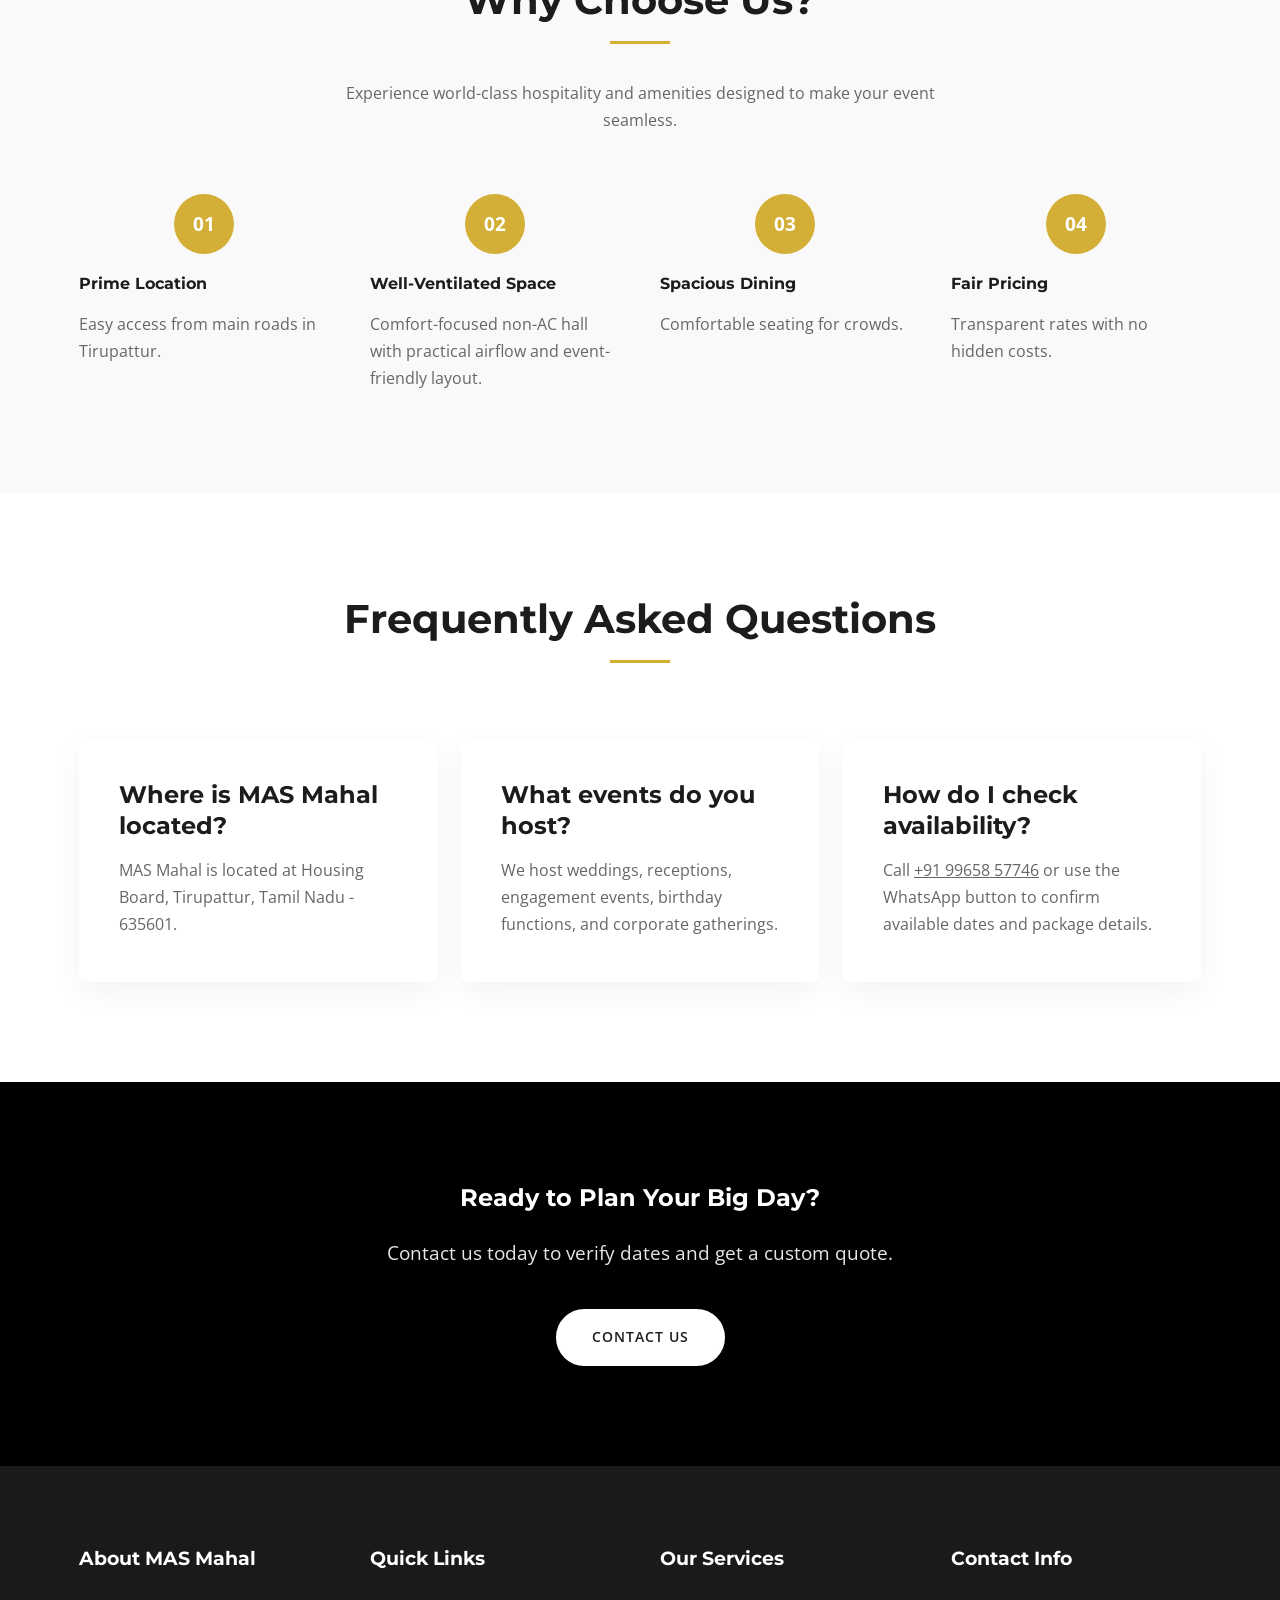
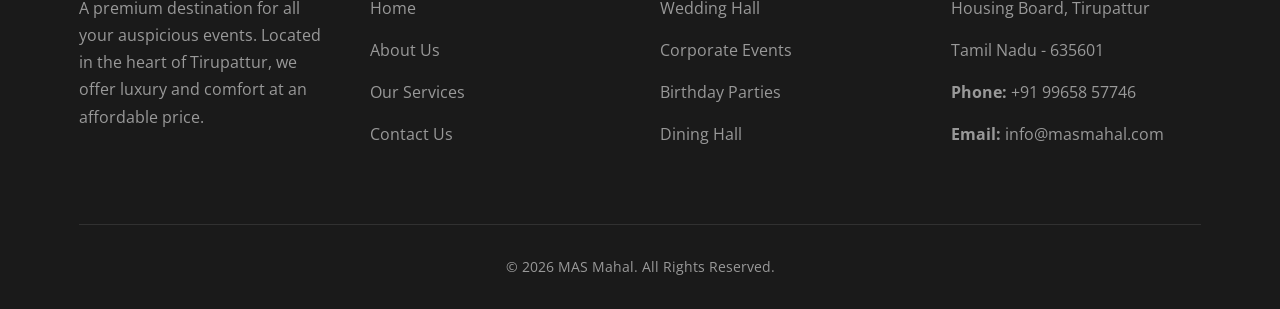
==== commit adbf6c66: "correction" ====
--- a/index.html
+++ b/index.html
@@ -4,27 +4,27 @@
 <head>
     <meta charset="UTF-8">
     <meta name="viewport" content="width=device-width, initial-scale=1.0">
-        <title>Wedding Hall in Tirupathur | MAS Mahal Marriage Hall & Event Venue</title>
+        <title>Wedding Hall in Tirupattur | MAS Mahal Marriage Hall & Event Venue</title>
     <meta name="description"
-        content="MAS Mahal is a spacious marriage hall and event venue in Tirupathur, Tamil Nadu for weddings, receptions, engagement ceremonies, birthday parties, and corporate events.">
+        content="MAS Mahal is a spacious marriage hall and event venue in Tirupattur, Tamil Nadu for weddings, receptions, engagement ceremonies, birthday parties, and corporate events.">
     <meta name="keywords"
-        content="wedding hall in Tirupathur, marriage hall Tirupathur, kalyana mandapam Tirupathur, reception hall Tirupathur, event venue Tirupathur, MAS Mahal">
+        content="wedding hall in Tirupattur, marriage hall Tirupattur, kalyana mandapam Tirupattur, reception hall Tirupattur, event venue Tirupattur, MAS Mahal">
     <meta name="robots" content="index, follow">
     <meta name="author" content="MAS Mahal">
     <link rel="canonical" href="https://masmahal.co.in/index.html">
 
     <meta property="og:type" content="website">
-    <meta property="og:title" content="Wedding Hall in Tirupathur | MAS Mahal Marriage Hall & Event Venue">
+    <meta property="og:title" content="Wedding Hall in Tirupattur | MAS Mahal Marriage Hall & Event Venue">
     <meta property="og:description"
-        content="Book MAS Mahal in Tirupathur for weddings, receptions, and family events with spacious hall facilities, parking, and modern dining support.">
+        content="Book MAS Mahal in Tirupattur for weddings, receptions, and family events with spacious hall facilities, parking, and modern dining support.">
     <meta property="og:url" content="https://masmahal.co.in/index.html">
     <meta property="og:image" content="https://masmahal.co.in/assets/images/logo-new.png">
     <meta property="og:locale" content="en_IN">
 
     <meta name="twitter:card" content="summary_large_image">
-    <meta name="twitter:title" content="Wedding Hall in Tirupathur | MAS Mahal">
+    <meta name="twitter:title" content="Wedding Hall in Tirupattur | MAS Mahal">
     <meta name="twitter:description"
-        content="Premium marriage hall in Tirupathur for weddings, receptions, engagement events, and corporate gatherings.">
+        content="Premium marriage hall in Tirupattur for weddings, receptions, engagement events, and corporate gatherings.">
     <meta name="twitter:image" content="https://masmahal.co.in/assets/images/logo-new.png">
 
     <script type="application/ld+json">
@@ -36,17 +36,17 @@
               "name": "MAS Mahal",
               "url": "https://masmahal.co.in/",
               "image": "https://masmahal.co.in/assets/images/logo-new.png",
-              "description": "MAS Mahal is a premium wedding and event venue in Tirupathur with a spacious hall, parking, and modern guest facilities.",
+              "description": "MAS Mahal is a premium wedding and event venue in Tirupattur with a spacious hall, parking, and modern guest facilities.",
               "telephone": "+91-99658-57746",
               "address": {
                 "@type": "PostalAddress",
                 "streetAddress": "Housing Board",
-                "addressLocality": "Tirupathur",
+                "addressLocality": "Tirupattur",
                 "addressRegion": "Tamil Nadu",
                 "postalCode": "635601",
                 "addressCountry": "IN"
               },
-              "areaServed": "Tirupathur and nearby areas"
+              "areaServed": "Tirupattur and nearby areas"
             },
             {
               "@type": "FAQPage",
@@ -56,7 +56,7 @@
                   "name": "Where is MAS Mahal located?",
                   "acceptedAnswer": {
                     "@type": "Answer",
-                    "text": "MAS Mahal is located at Housing Board, Tirupathur, Tamil Nadu - 635601."
+                    "text": "MAS Mahal is located at Housing Board, Tirupattur, Tamil Nadu - 635601."
                   }
                 },
                 {
@@ -113,7 +113,7 @@
             <div>
                 <span><i style="color:var(--secondary-color)">&#9990;</i> +91 99658 57746</span>
                 <span style="margin-left: 20px"><i style="color:var(--secondary-color)">&#9993;</i> Housing Board,
-                    Tirupathur</span>
+                    Tirupattur</span>
             </div>
             <div>
                 <!-- Social Icons or Opening Hours could go here -->
@@ -162,8 +162,8 @@
 <section class="hero"
     style="background-image: url('https://images.unsplash.com/photo-1519167758481-83f550bb49b3?ixlib=rb-1.2.1&auto=format&fit=crop&w=1950&q=80');">
     <div class="container hero-content">
-        <h1>Wedding Hall in Tirupathur for Memorable Events</h1>
-        <p>MAS Mahal is a trusted marriage hall for weddings, receptions, and family celebrations in Tirupathur.</p>
+        <h1>Wedding Hall in Tirupattur for Memorable Events</h1>
+        <p>MAS Mahal is a trusted marriage hall for weddings, receptions, and family celebrations in Tirupattur.</p>
         <div style="margin-top: 30px;">
             <a href="contact.html" class="btn">Check Availability</a>
             <a href="about.html" class="btn btn-secondary" style="margin-left: 15px;">Discover More</a>
@@ -177,11 +177,11 @@
         <div class="split-layout">
             <div class="split-image">
                 <img src="assets/images/home.webp"
-                    alt="MAS Mahal wedding hall interior in Tirupathur" loading="lazy">
+                    alt="MAS Mahal wedding hall interior in Tirupattur" loading="lazy">
             </div>
             <div class="split-content">
                 <h2>A Venue for Timeless Memories</h2>
-                <p>MAS Mahal is a premium wedding hall in Tirupathur designed for grand celebrations and smooth event
+                <p>MAS Mahal is a premium wedding hall in Tirupattur designed for grand celebrations and smooth event
                     management. Our spacious non-AC hall is ideal for weddings, receptions, engagement ceremonies,
                     birthday parties, and community events.</p>
                 <p>With dedicated parking, organized dining space, and practical guest-friendly facilities, we help
@@ -209,7 +209,7 @@
                     style="width: 60px; height: 60px; background: var(--secondary-color); border-radius: 50%; display:flex; align-items:center; justify-content:center; margin: 0 auto 20px; color: white; font-weight: bold; font-size: 1.2rem;">
                     01</div>
                 <h4>Prime Location</h4>
-                <p>Easy access from main roads in Tirupathur.</p>
+                <p>Easy access from main roads in Tirupattur.</p>
             </div>
             <div>
                 <div
@@ -268,7 +268,7 @@
         <div style="display: grid; grid-template-columns: repeat(auto-fit, minmax(280px, 1fr)); gap: 24px;">
             <div class="service-card">
                 <h3>Where is MAS Mahal located?</h3>
-                <p>MAS Mahal is located at Housing Board, Tirupathur, Tamil Nadu - 635601.</p>
+                <p>MAS Mahal is located at Housing Board, Tirupattur, Tamil Nadu - 635601.</p>
             </div>
             <div class="service-card">
                 <h3>What events do you host?</h3>
@@ -298,7 +298,7 @@
         <div class="footer-grid">
             <div class="footer-col">
                 <h3>About MAS Mahal</h3>
-                <p>A premium destination for all your auspicious events. Located in the heart of Tirupathur, we offer
+                <p>A premium destination for all your auspicious events. Located in the heart of Tirupattur, we offer
                     luxury and comfort at an affordable price.</p>
             </div>
             <div class="footer-col">
@@ -322,7 +322,7 @@
             <div class="footer-col">
                 <h3>Contact Info</h3>
                 <ul>
-                    <li>Housing Board, Tirupathur</li>
+                    <li>Housing Board, Tirupattur</li>
                     <li>Tamil Nadu - 635601</li>
                     <li><strong>Phone:</strong> +91 99658 57746</li>
                     <li><strong>Email:</strong> info@masmahal.com</li>
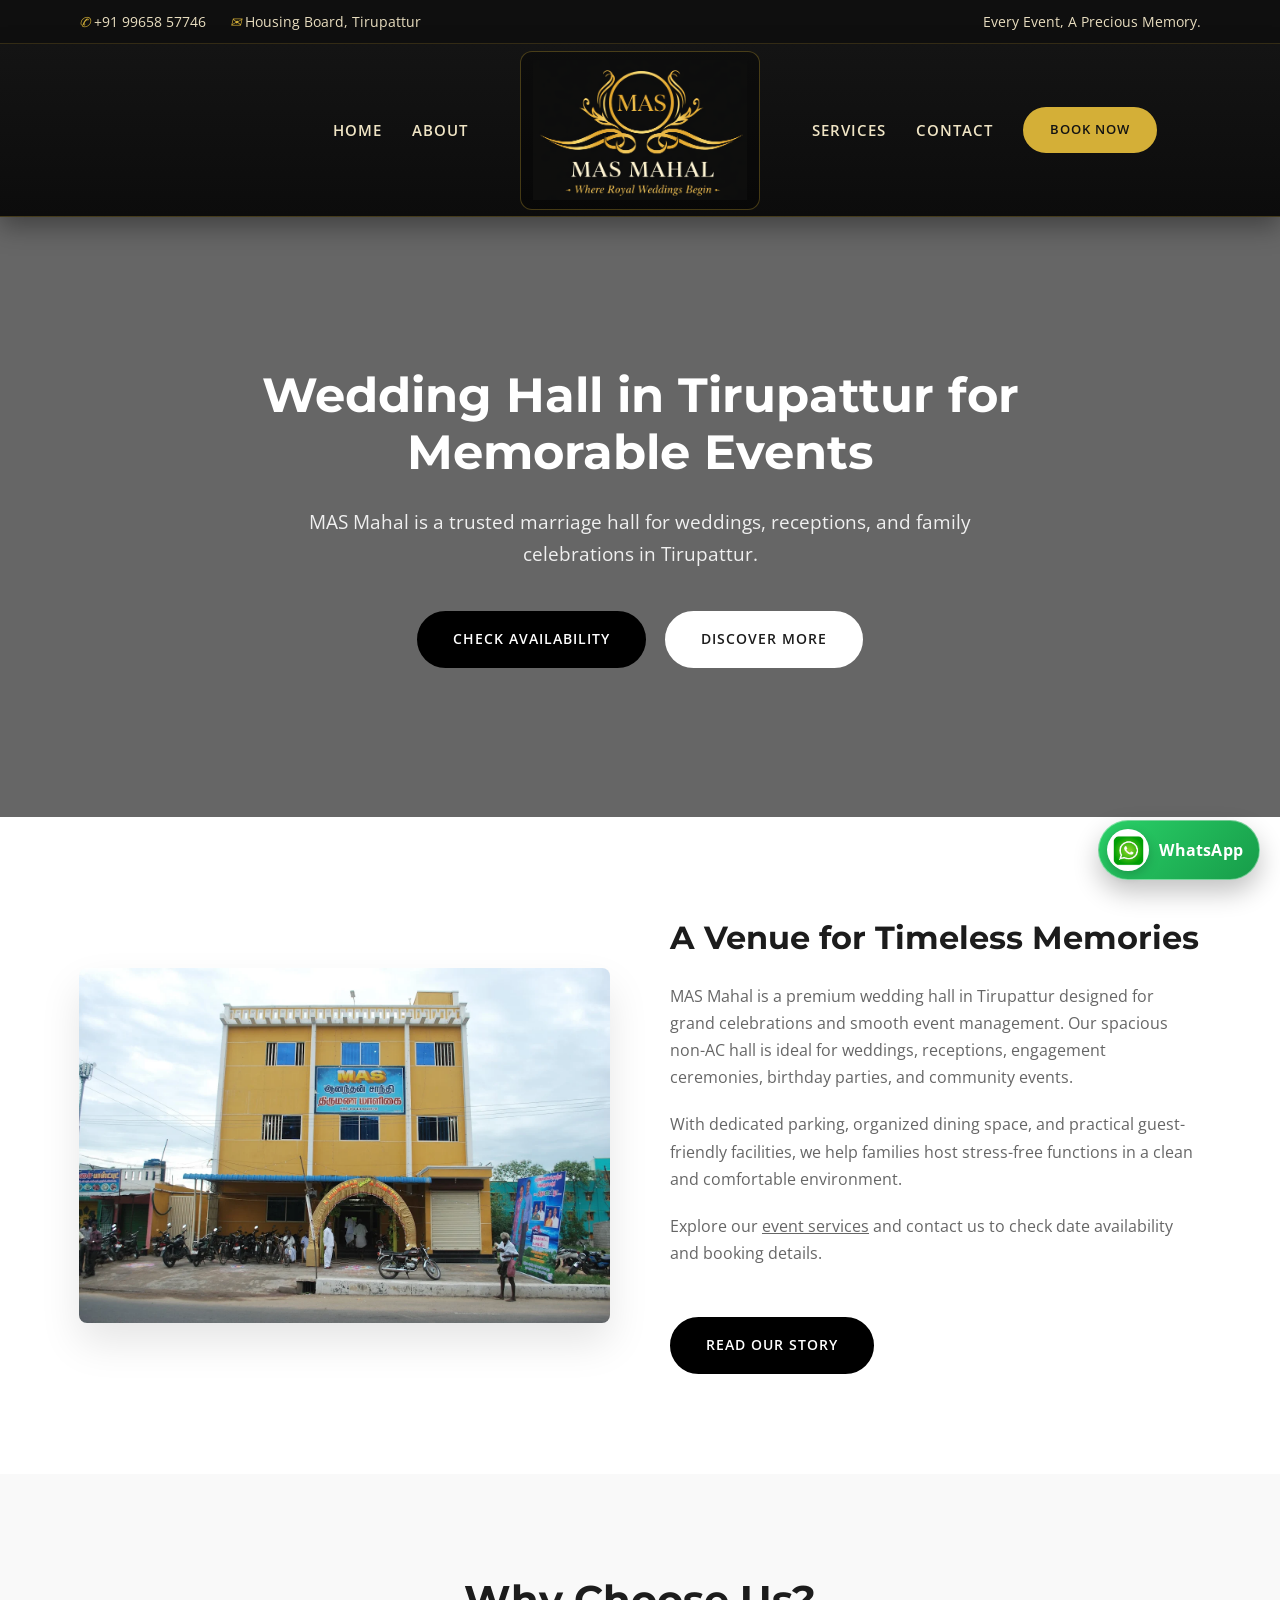
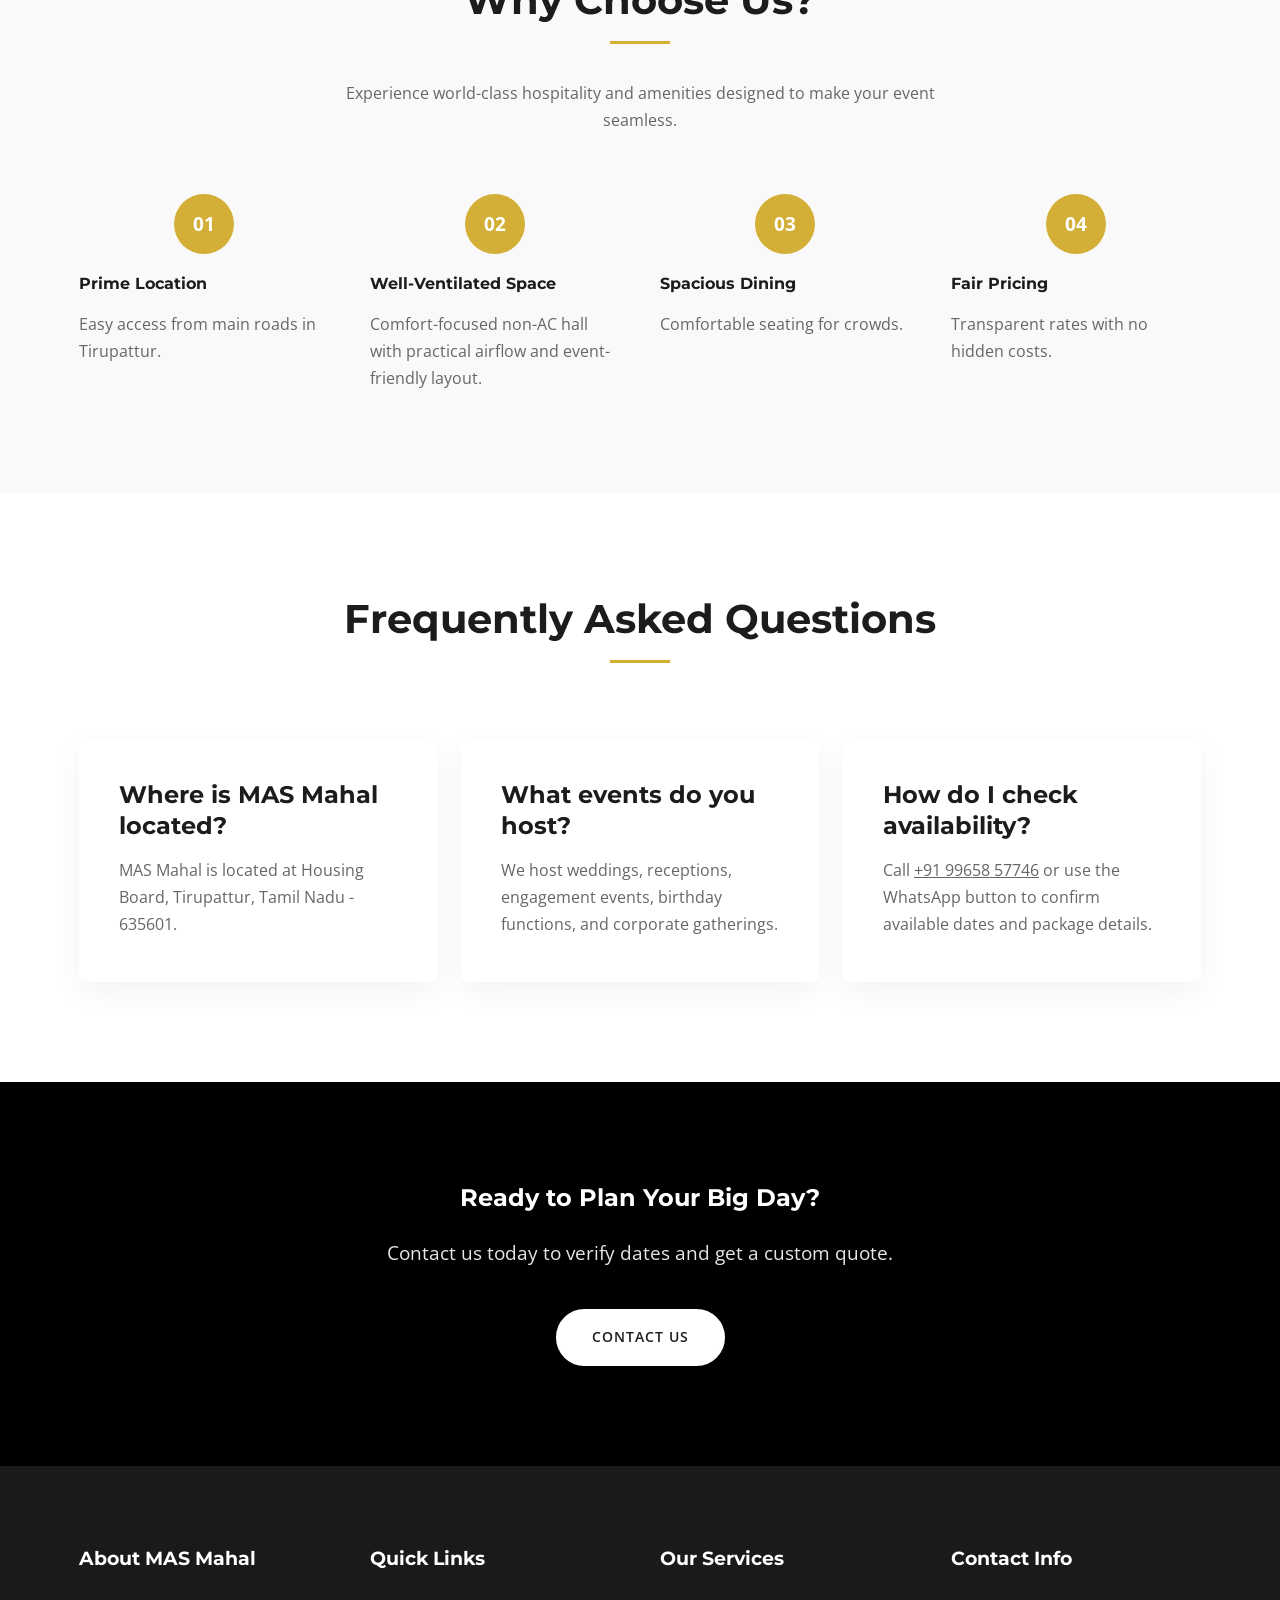
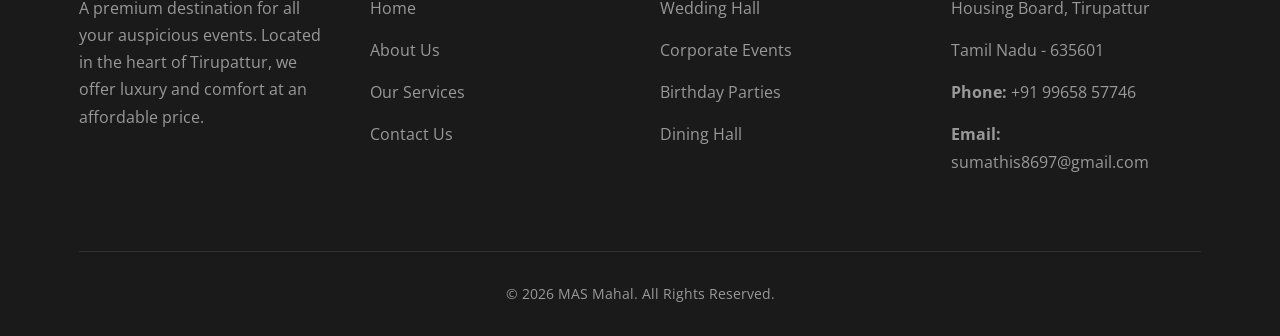
==== commit f5afb50f: "contact" ====
--- a/index.html
+++ b/index.html
@@ -325,7 +325,8 @@
                     <li>Housing Board, Tirupattur</li>
                     <li>Tamil Nadu - 635601</li>
                     <li><strong>Phone:</strong> +91 99658 57746</li>
-                    <li><strong>Email:</strong> info@masmahal.com</li>
+                     <li><strong>Email:</strong> <a href="mailto:sumathis8697@gmail.com
+">sumathis8697@gmail.com</a></li>  
                 </ul>
             </div>
         </div>
